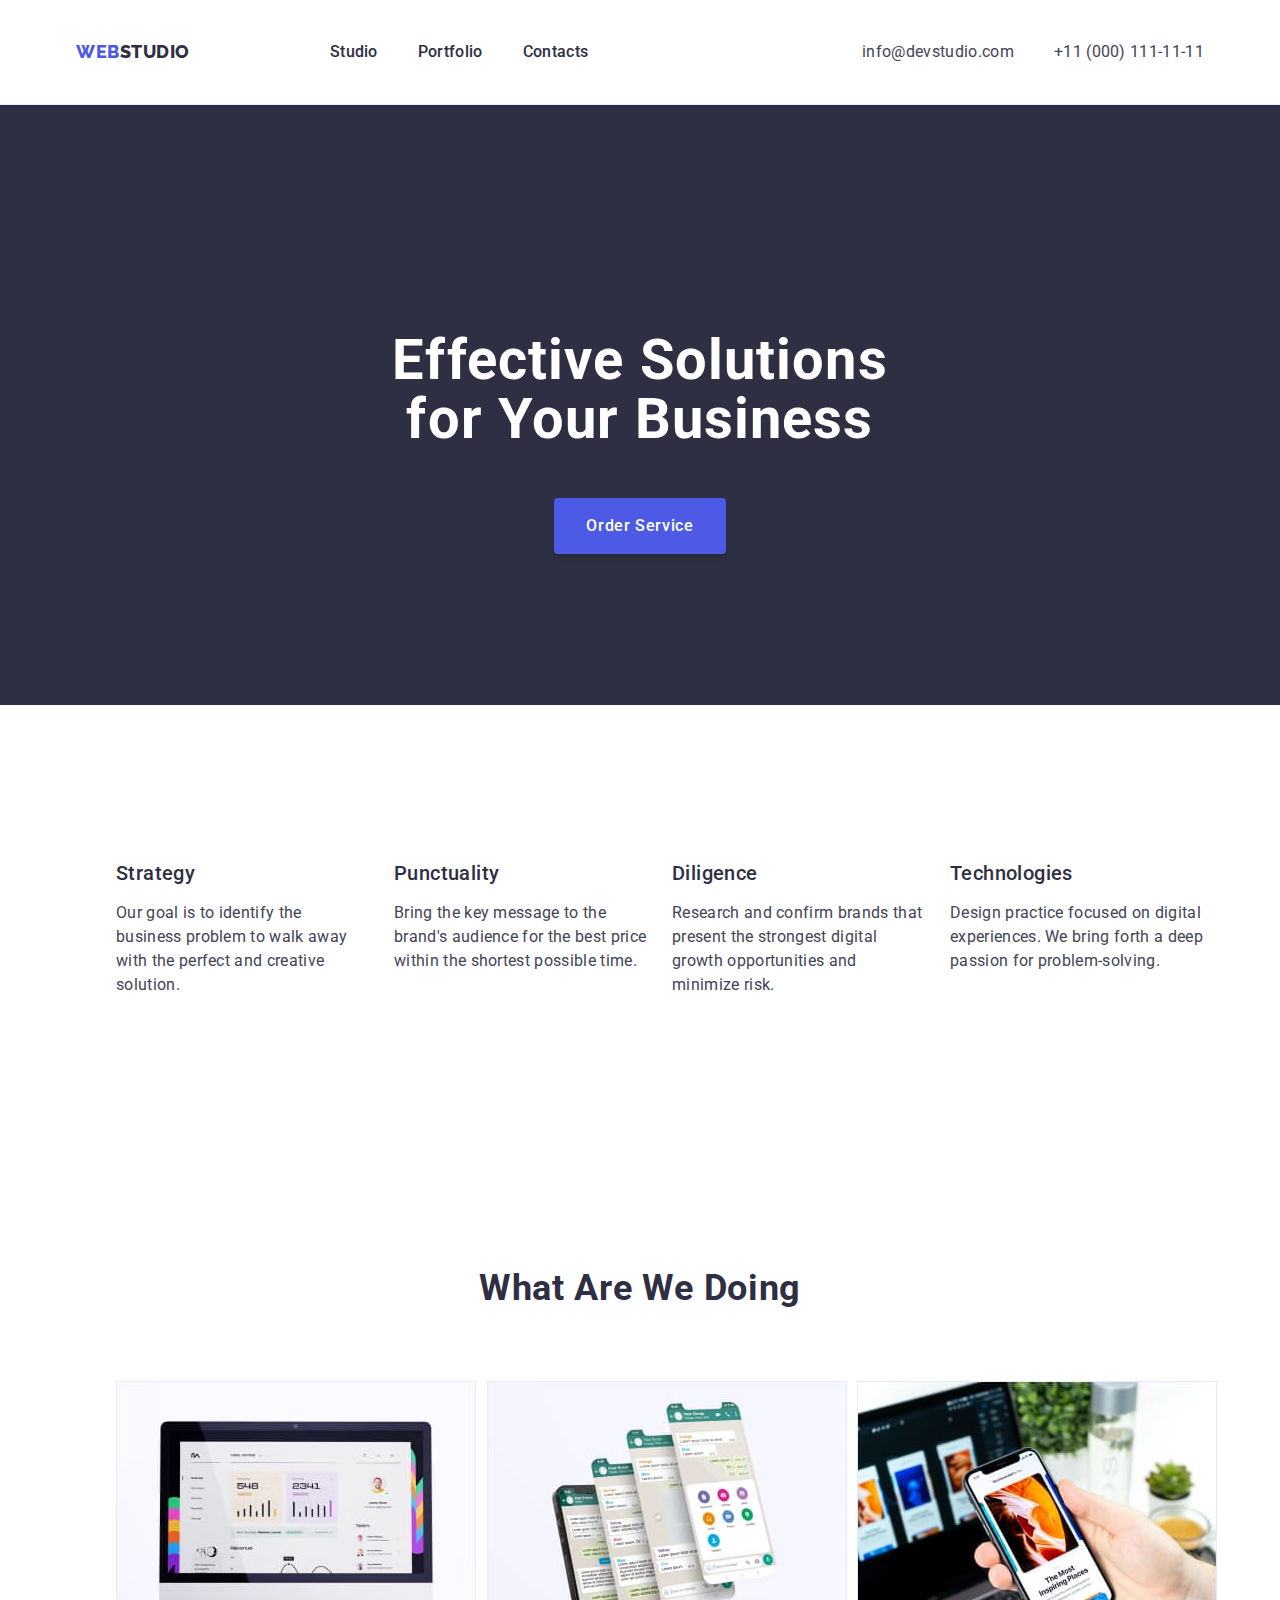
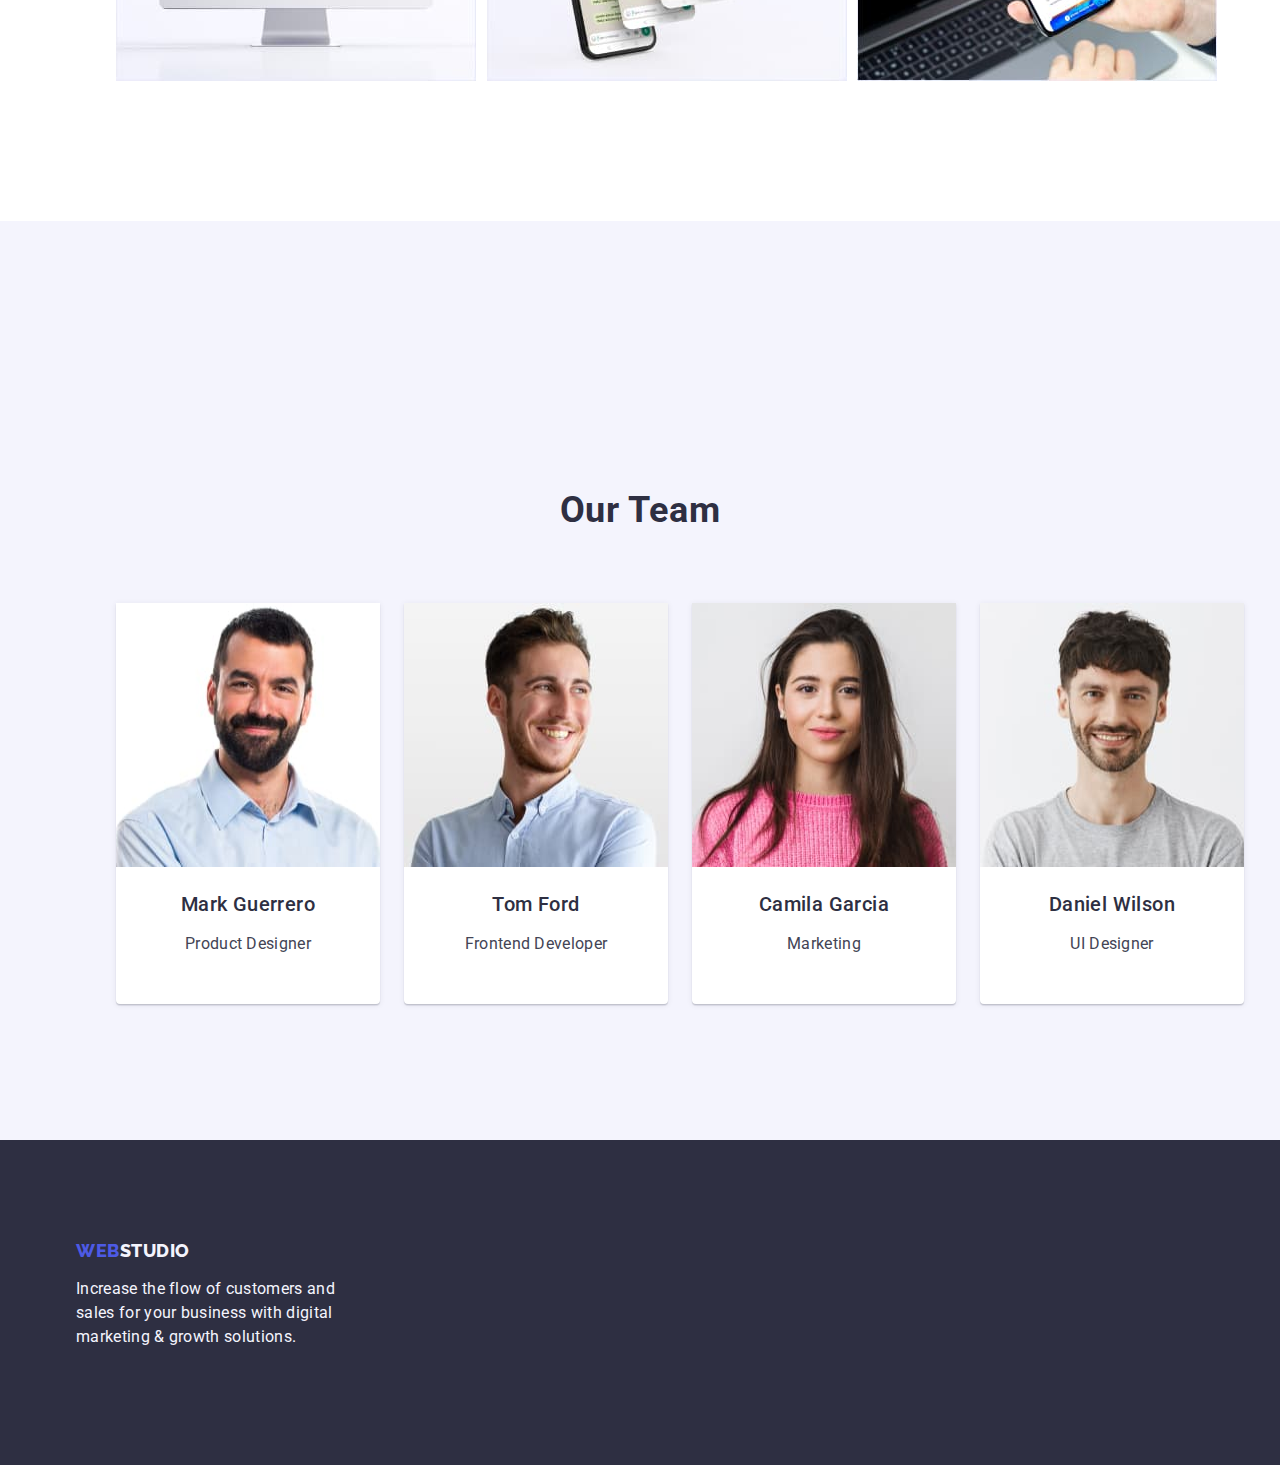
==== index.html @ 4d9371a1 "update" ====
<!DOCTYPE html>
<html lang="en">

<head>
  <meta charset="UTF-8">
  <meta http-equiv="X-UA-Compatible" content="IE=edge">
  <meta name="viewport" content="width=device-width, initial-scale=1.0">
  <title>WebStudio</title>
  <link rel="preconnect" href="https://fonts.googleapis.com">
  <link rel="preconnect" href="https://fonts.gstatic.com" crossorigin>
  <link href="https://fonts.googleapis.com/css2?family=Raleway:wght@800&family=Roboto:wght@400;500;700&display=swap"
    rel="stylesheet">
  <link rel="stylesheet" href="https://cdn.jsdelivr.net/npm/modern-normalize@1.1.0/modern-normalize.min.css">
  <link rel="stylesheet" href="./css/styles.css">
</head>

<body>
  <!-- NAVIGATION -->
  <header class="header">
    <div class="container header-container">
      <nav class="header-nav">
        <a href="./index.html" class="header-logo-web link"> Web <span class="header-logo-studio">Studio</span>
        </a>
        <ul class="header-nav-list list">
          <li><a class="header-nav-item link" href="./index.html">Studio</a></li>
          <li><a class="header-nav-item link" href="./portfolio.html">Portfolio</a></li>
          <li><a class="header-nav-item link" href="">Contacts</a></li>
        </ul>
      </nav>
      <address class="header-address">
        <ul class="header-address-list list">
          <li><a href="mailto:info@devstudio.com" class="header-address-item link">info@devstudio.com</a></li>
          <li><a href="tel:+110001111111" class="header-address-item link">+11 (000) 111-11-11</a></li>
        </ul>
      </address>
    </div>
  </header>
  <!-- MAIN -->
  <main>
    <!-- HERO -->
    <section class="hero">
      <div class="container">
        <h1 class="hero-title">Effective Solutions
          for Your Business</h1>
        <button type="button" class="hero-button">
          Order Service</button>
      </div>
    </section>

    <!-- Section 2 -->
    <section class="features">
      <div class="container features-container">
        <h2 hidden class="feature">Features</h2>
        <ul class="features-list list">

          <li class="features-content">
            <h3 class="features-item">Strategy</h3>
            <p class="features-text">Our goal is to identify the business
              problem to walk away with the perfect and creative solution.</p>
          </li>


          <li class="features-content">
            <h3 class="features-item">Punctuality</h3>
            <p class="features-text">Bring the key message to the brand's audience for the best price within the
              shortest
              possible time. </p>
          </li>

          <li class="features-content">
            <h3 class="features-item">Diligence</h3>
            <p class="features-text">Research and confirm brands that present the strongest digital growth opportunities
              and minimize risk. </p>
          </li>

          <li class="features-content">
            <h3 class="features-item">Technologies</h3>
            <p class="features-text">Design practice focused on digital experiences. We bring forth a deep passion for
              problem-solving.</p>
          </li>
        </ul>
      </div>
    </section>
    <!-- Section 3 -->
    <section class="specialty">
      <div class="container">
        <h2 class="specialty-title">What are we doing</h2>
        <ul class="specialty-list list">
          <li class="specialty-photo"><img src="./images/img1.jpg" width="360" alt="monitor"></li>
          <li class="specialty-photo"><img src="./images/img2.jpg" width="360" alt="phone"></li>
          <li class="specialty-photo"><img src="./images/img3.jpg" width="360" alt="laptop"></li>
        </ul>
      </div>
    </section>
    <!-- Section 4 -->
    <section class="team">
      <div class="container">
        <h2 class="team-title">Our Team</h2>
        <ul class="team-list list">

          <li class="team-card">
            <div class="team-info">
              <img src="./images/img4.jpg" width="264" height="264px" alt="Mark Guerrero">
              <h3 class="team-name">Mark Guerrero</h3>
              <p class="team-text">Product Designer</p>
            </div>
          </li>

          <li class="team-card">
            <div class="team-info">
              <img src="./images/img5.jpg" width="264" height="264px" alt="Tom Ford">
              <h3 class="team-name">Tom Ford</h3>
              <p class="team-text">Frontend Developer</p>
            </div>
          </li>

          <li class="team-card">
            <div class="team-info">
              <img src="./images/img6.jpg" width="264" height="264px" alt="Camilla Garcia">
              <h3 class="team-name">Camila Garcia</h3>
              <p class="team-text">Marketing</p>
            </div>
          </li>

          <li class="team-card">
            <div class="team-info">
              <img src="./images/img7.jpg" width="264" height="264px" alt="Daniel Wilson">
              <h3 class="team-name">Daniel Wilson</h3>
              <p class="team-text">UI Designer</p>
            </div>
          </li>
        </ul>
      </div>
    </section>
  </main>

  <!-- FOOTER -->
  <footer class="footer">
    <div class="container">
      <a href="./index.html" class="header-logo-web link">Web <span class="footer-logo-studio">Studio</span></a>
      <p class="footer-text">Increase the flow of customers and sales for your business with digital marketing & growth
        solutions.</p>
    </div>
  </footer>
</body>

</html>
---- css/styles.css ----
:root {
  --logo-color: #4D5AE5;
  --text-color: #2E2F42;
  --address-color: #434455;
  --portfolio-button-color: #F4F4FD;
  --hover-link-color: #404BBF;
  --team-color: #F4F4FD;
}

.link {
  text-decoration: none;
}

.list {
  list-style: none;
}


body {
  font-family: 'Roboto', sans-serif;
  color: #434455;
  background-color: #FFFFFF;
}

/*-------------------------------- HEADER ------------------------*/
.container {
  width: 1158px;
  margin: 0 auto;
  padding: 0 15px;
}

.header-container {
  display: flex;
}

.header {
  padding-bottom: 24px;
  padding-top: 24px;
  border-bottom: 1px solid #E7E9FC
}

.header-nav {
  display: flex;
  align-items: center;
  justify-content: space-between;
  gap: 24px;
}

.header-logo-web {
  font-family: 'Raleway', sans-serif;
  font-style: normal;
  font-weight: 800;
  font-size: 18px;
  line-height: 1.17;
  display: flex;
  align-items: center;
  letter-spacing: 0.03em;
  text-transform: uppercase;
  margin-right: 76px;
  color: var(--logo-color)
}

.header-logo-studio {
  font-family: 'Raleway', sans-serif;
  font-style: normal;
  font-weight: 800;
  font-size: 18px;
  line-height: 1.17;
  display: flex;
  align-items: center;
  letter-spacing: 0.03em;
  text-transform: uppercase;
  color: var(--text-color);
}

.header-nav-list {
  display: flex;
  gap: 40px;
}

.header-nav-item {
  font-weight: 500;
  font-size: 16px;
  line-height: 1.5;
  letter-spacing: 0.02em;
  padding-bottom: 24px;
  padding-top: 24px;
  color: var(--text-color);
}

.header-nav-item:hover,
.header-nav-item:focus {
  color: var(--hover-link-color);
}

.header-address {
  font-style: normal;
  margin-left: auto;
}

.header-address-list {
  display: flex;
  gap: 40px;
}

.header-address-item {
  font-weight: 400;
  font-size: 16px;
  line-height: 24px;
  letter-spacing: 0.02em;
  color: var(--address-color);
}

.header-address-item:hover,
.header-address-item:focus {
  color: var(--hover-link-color);
}

/*-------------------------------- HERO ------------------------------*/

.hero {
  background-color: var(--text-color);
  padding-top: 188px;
  padding-bottom: 188px;
  height: 600px;

  margin-left: auto;
  margin-right: auto;
  padding-left: 15px;
  padding-right: 15px;
  display: flex;
}

.hero-title {
  font-size: 56px;
  line-height: 1.07;
  text-align: center;
  letter-spacing: 0.02em;
  max-width: 496px;
  margin-left: auto;
  margin-right: auto;
  margin-bottom: 48px;
  color: #FFFFFF;

}

.hero-button {
  background-color: var(--logo-color);
  font-family: 'Roboto', sans-serif;
  font-style: normal;
  font-weight: 500;
  font-size: 16px;
  line-height: 1.5;
  letter-spacing: 0.04em;
  margin-top: 48px;
  margin-left: auto;
  margin-right: auto;
  display: block;
  min-width: 169px;
  height: 56px;
  padding: 16px 32px;
  box-shadow: 0px 4px 4px rgba(0, 0, 0, 0.15);
  border: none;
  border-radius: 4px;
  display: flex;
  flex-direction: row;
  gap: 10px;
  color: #FFFFFF;
  cursor: pointer;
}

.hero-button:hover,
.hero-button:focus {
  background-color: var(--hover-link-color);
}

/*-------------------------------- FEATURES -----------------*/

.features {
  padding-top: 120px;
  padding-bottom: 120px;
}

.features-list {
  display: flex;
  gap: 24px;
}

.features-content {
  width: calc((100% - 72px) / 4);
}

.features-item {
  font-weight: 500;
  font-size: 20px;
  line-height: 1.2;
  letter-spacing: 0.02em;
  margin-bottom: 8px;
  color: var(--text-color);
}

.features-text {
  font-weight: 400;
  font-size: 16px;
  line-height: 1.5;
  letter-spacing: 0.02em;
  color: var(--address-color);
}

/*------------------------------- SPECIALTY -------------------------*/

.specialty {
  padding-bottom: 120px;
}

.specialty-title {
  font-weight: 700;
  font-size: 36px;
  line-height: 1.11;
  text-align: center;
  letter-spacing: 0.02em;
  text-transform: capitalize;
  margin-bottom: 72px;
  margin-top: 120px;
  color: var(--text-color);
}

.specialty-list {
  display: flex;
  gap: 24px;
}

.specialty-photo {
  width: calc((100% - 48px) / 3);
}

/* ------------------------------TEAM ---------------------*/

.team {
  background-color: var(--team-color);
  padding: 120px 0;
}

.team-title {
  font-weight: 700;
  font-size: 36px;
  line-height: 1.11;
  text-align: center;
  letter-spacing: 0.02em;
  text-transform: capitalize;
  color: var(--text-color);
  margin-bottom: 72px;
  padding-top: 120px;
}

.team-list {
  display: flex;
  gap: 24px;
}

.team-card {
  background-color: #fff;
  box-shadow: 0px 1px 6px rgba(46, 47, 66, 0.08), 0px 1px 1px rgba(46, 47, 66, 0.16), 0px 2px 1px rgba(46, 47, 66, 0.08);
  border-radius: 0px 0px 4px 4px;
}

.team-info {
  padding: 0px 0px 32px;
}

.team-name {
  font-weight: 500;
  font-size: 20px;
  line-height: 1.2;
  letter-spacing: 0.02em;
  text-align: center;
  margin-bottom: 8px;
  color: var(--text-color);
}

.team-text {
  color: var(--address-color);
  font-weight: 400;
  font-size: 16px;
  line-height: 1.5;
  text-align: center;
  letter-spacing: 0.02em;
}

/*--------------------------- FOOTER ---------------------*/

.footer {
  background-color: var(--text-color);
  padding-top: 100px;
  padding-bottom: 100px;
}

.footer-logo-studio {
  color: var(--team-color);
}

.footer-text {
  font-weight: 400;
  font-size: 16px;
  line-height: 1.5;
  letter-spacing: 0.02em;
  max-width: 264px;
  color: var(--team-color);
}



/* ------------PORTFOLIO------------- */
/* ------------PORTFOLIO------------- */
/* ------------PORTFOLIO------------- */
/* ------------PORTFOLIO------------- */
/* ------------PORTFOLIO------------- */


.portf-button-item {
  font-weight: 500;
  font-size: 16px;
  line-height: 24px;
  letter-spacing: 0.04em;
  color: var(--logo-color);
  background-color: var(--portfolio-button-color);
  cursor: pointer;
  font-family: 'Roboto', sans-serif;
}

.portf-button-item:hover,
.portf-button-item:focus {
  background-color: var(--hover-link-color);
  color: #fff;
}
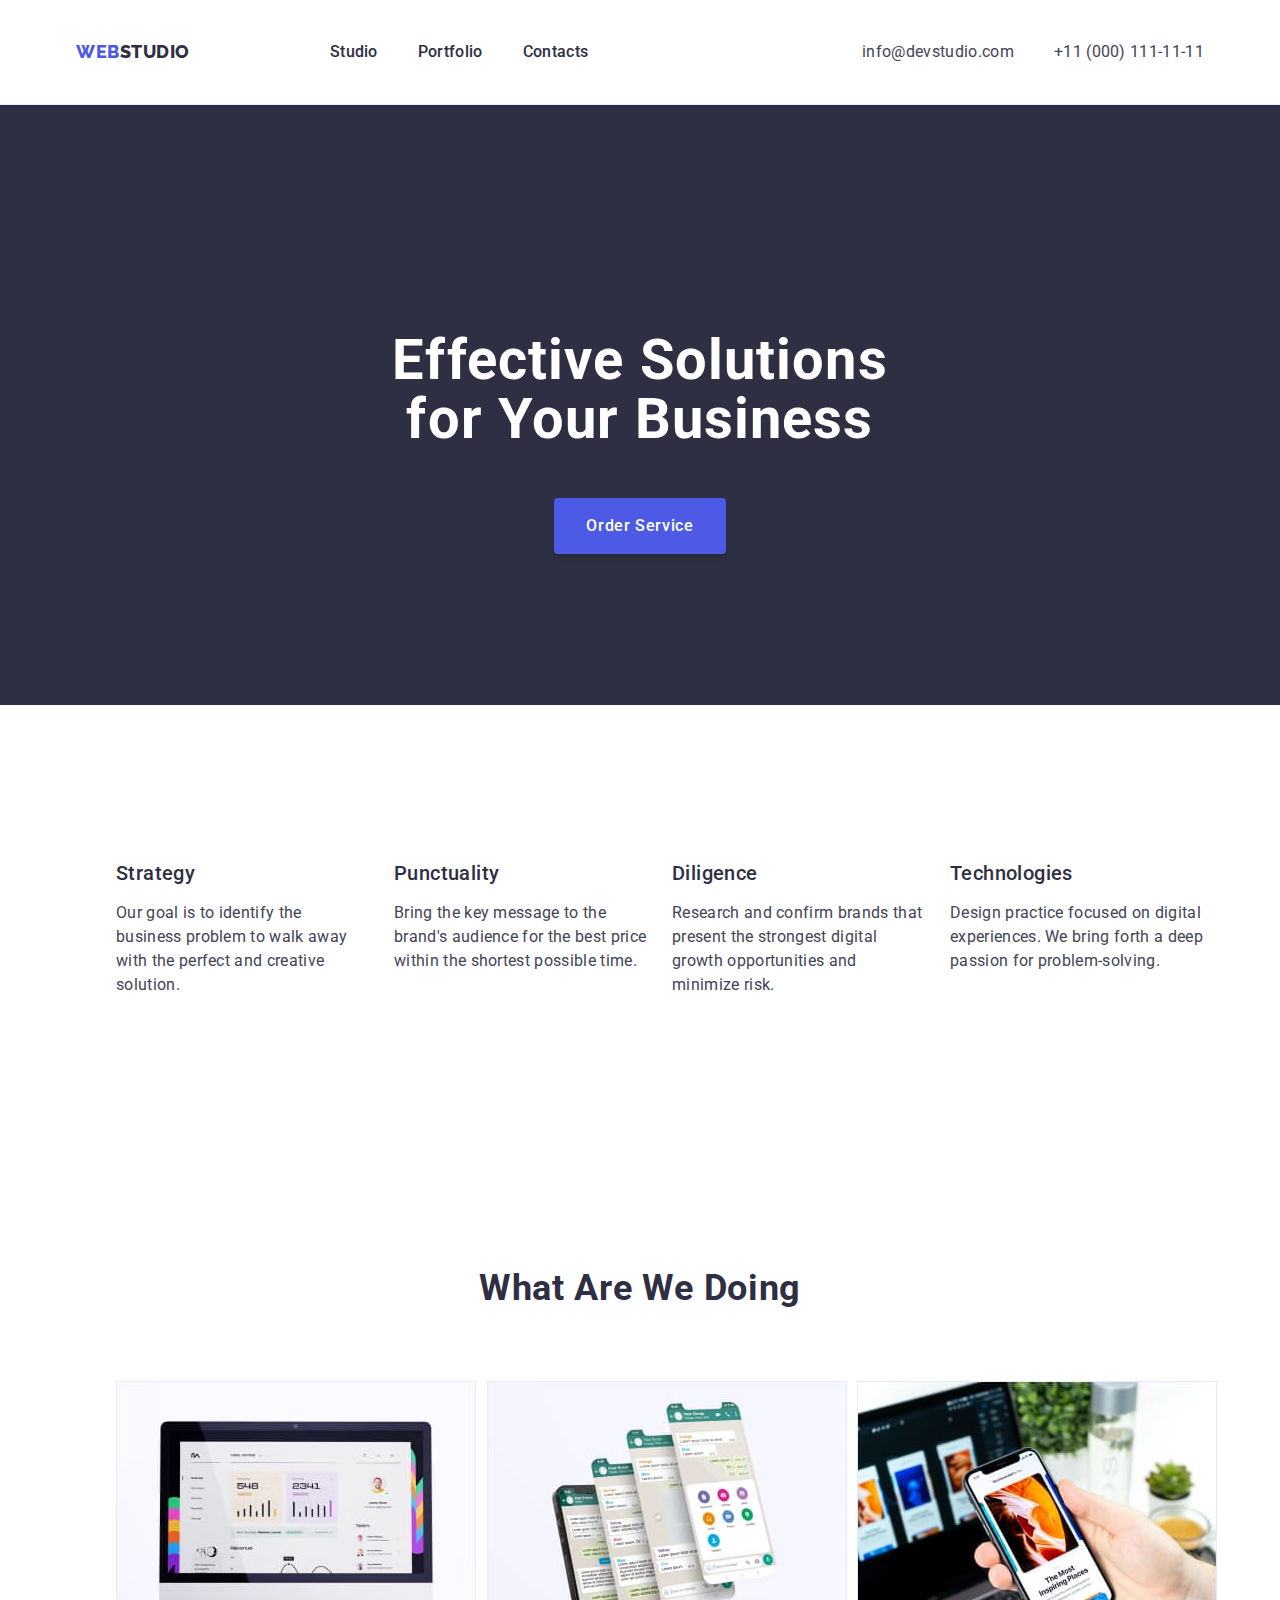
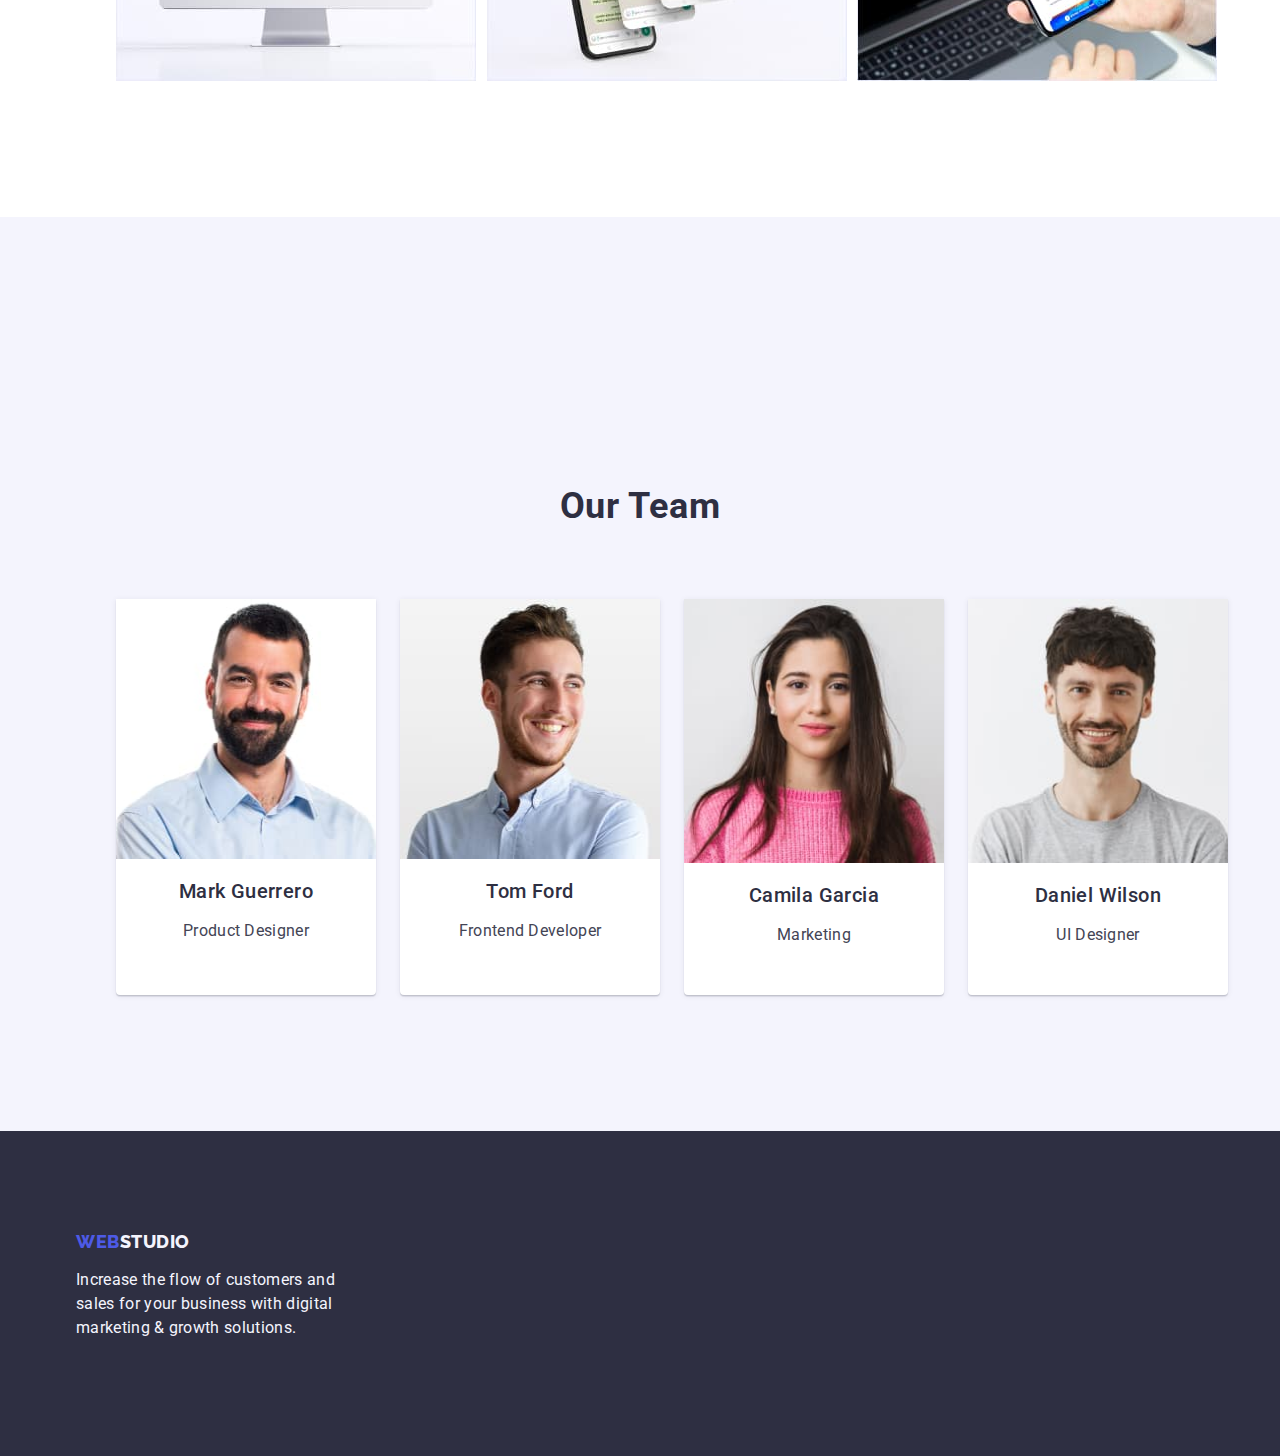
==== commit b4042e9c: "update" ====
--- a/index.html
+++ b/index.html
@@ -100,7 +100,7 @@
 
           <li class="team-card">
             <div class="team-info">
-              <img src="./images/img4.jpg" width="264" height="264px" alt="Mark Guerrero">
+              <img src="./images/img4.jpg" width="260" height="260px" alt="Mark Guerrero">
               <h3 class="team-name">Mark Guerrero</h3>
               <p class="team-text">Product Designer</p>
             </div>
@@ -108,7 +108,7 @@
 
           <li class="team-card">
             <div class="team-info">
-              <img src="./images/img5.jpg" width="264" height="264px" alt="Tom Ford">
+              <img src="./images/img5.jpg" width="260" height="260px" alt="Tom Ford">
               <h3 class="team-name">Tom Ford</h3>
               <p class="team-text">Frontend Developer</p>
             </div>
@@ -116,7 +116,7 @@
 
           <li class="team-card">
             <div class="team-info">
-              <img src="./images/img6.jpg" width="264" height="264px" alt="Camilla Garcia">
+              <img src="./images/img6.jpg" width="260" height="264px" alt="Camilla Garcia">
               <h3 class="team-name">Camila Garcia</h3>
               <p class="team-text">Marketing</p>
             </div>
@@ -124,7 +124,7 @@
 
           <li class="team-card">
             <div class="team-info">
-              <img src="./images/img7.jpg" width="264" height="264px" alt="Daniel Wilson">
+              <img src="./images/img7.jpg" width="260" height="264px" alt="Daniel Wilson">
               <h3 class="team-name">Daniel Wilson</h3>
               <p class="team-text">UI Designer</p>
             </div>
--- a/css/styles.css
+++ b/css/styles.css
@@ -15,6 +15,10 @@
   list-style: none;
 }
 
+img {
+  display: block
+}
+
 
 body {
   font-family: 'Roboto', sans-serif;
@@ -25,8 +29,10 @@
 /*-------------------------------- HEADER ------------------------*/
 .container {
   width: 1158px;
-  margin: 0 auto;
-  padding: 0 15px;
+  margin-left: auto;
+  margin-right: auto;
+  padding-left: 15px;
+  padding-right: 15px;
 }
 
 .header-container {
@@ -123,7 +129,6 @@
   padding-top: 188px;
   padding-bottom: 188px;
   height: 600px;
-
   margin-left: auto;
   margin-right: auto;
   padding-left: 15px;
@@ -187,7 +192,7 @@
 }
 
 .features-content {
-  width: calc((100% - 72px) / 4);
+  flex-basis: calc((100% - 72px) / 4);
 }
 
 .features-item {
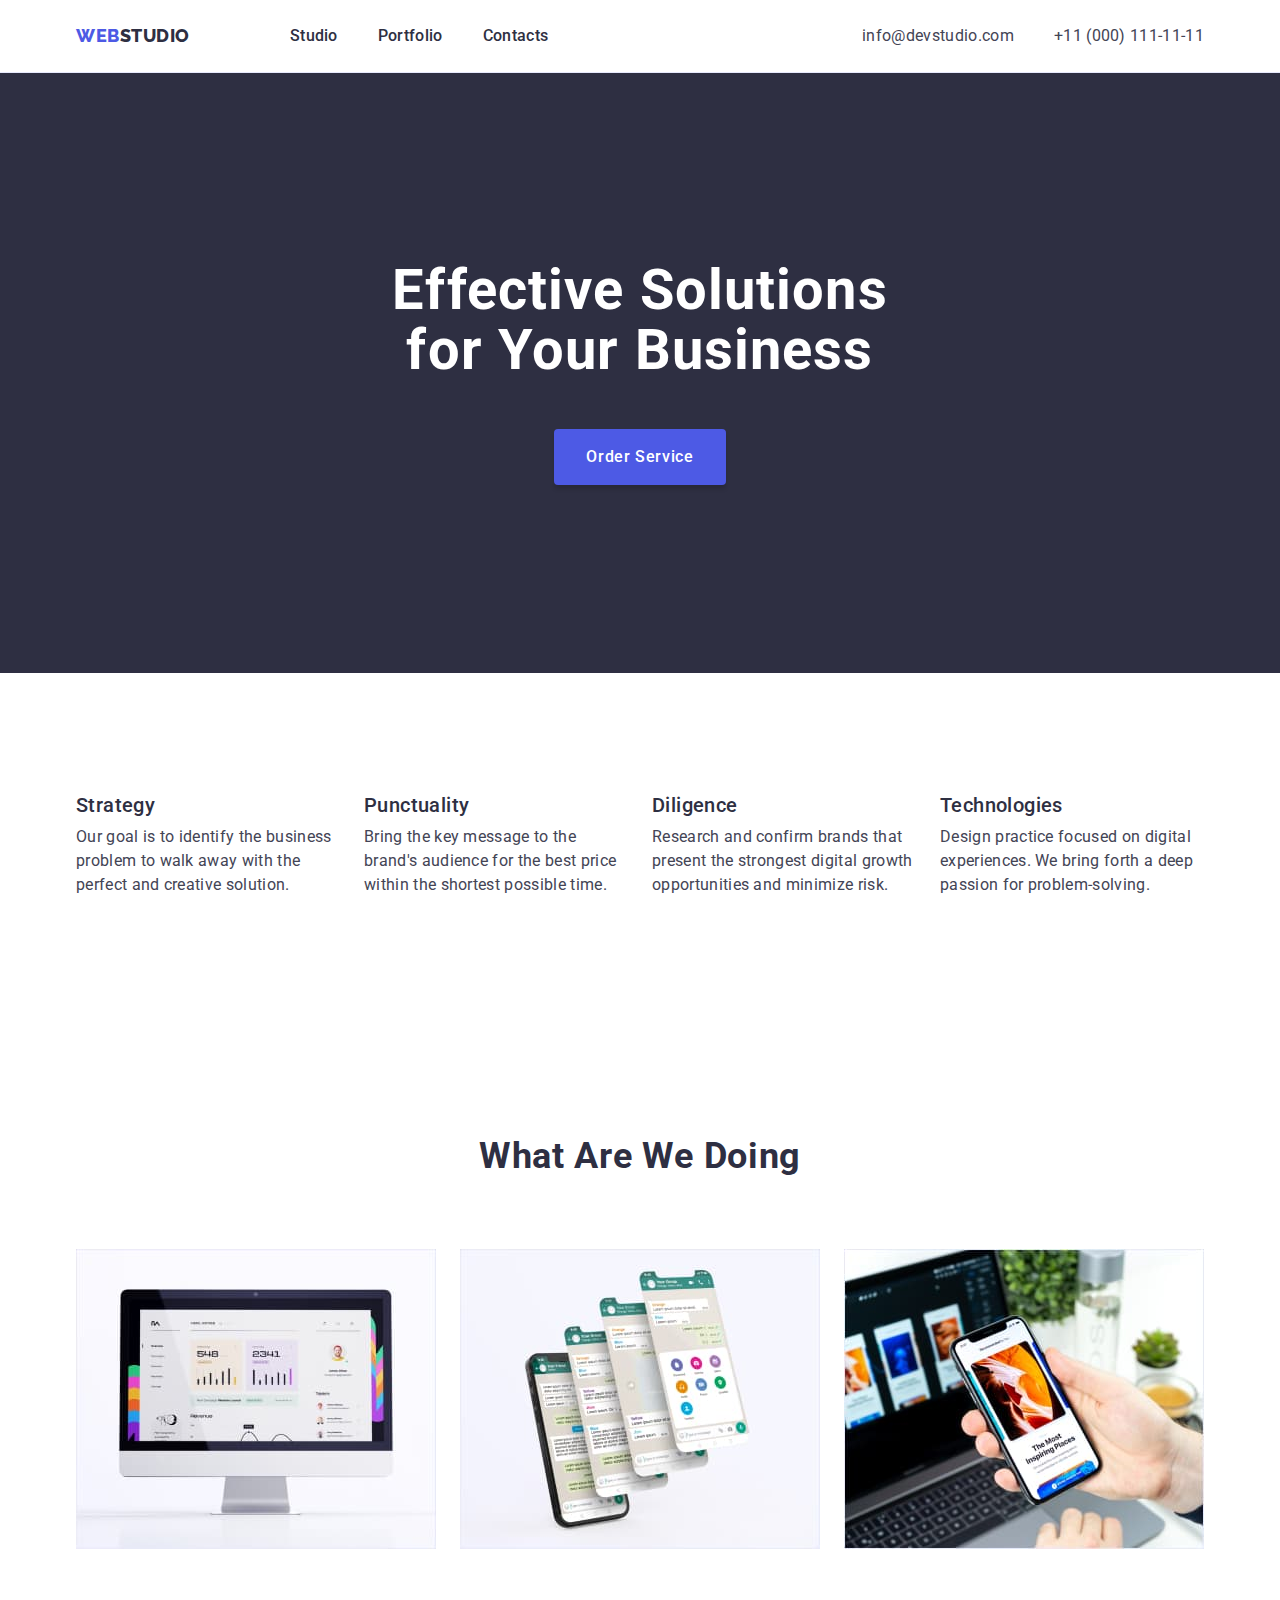
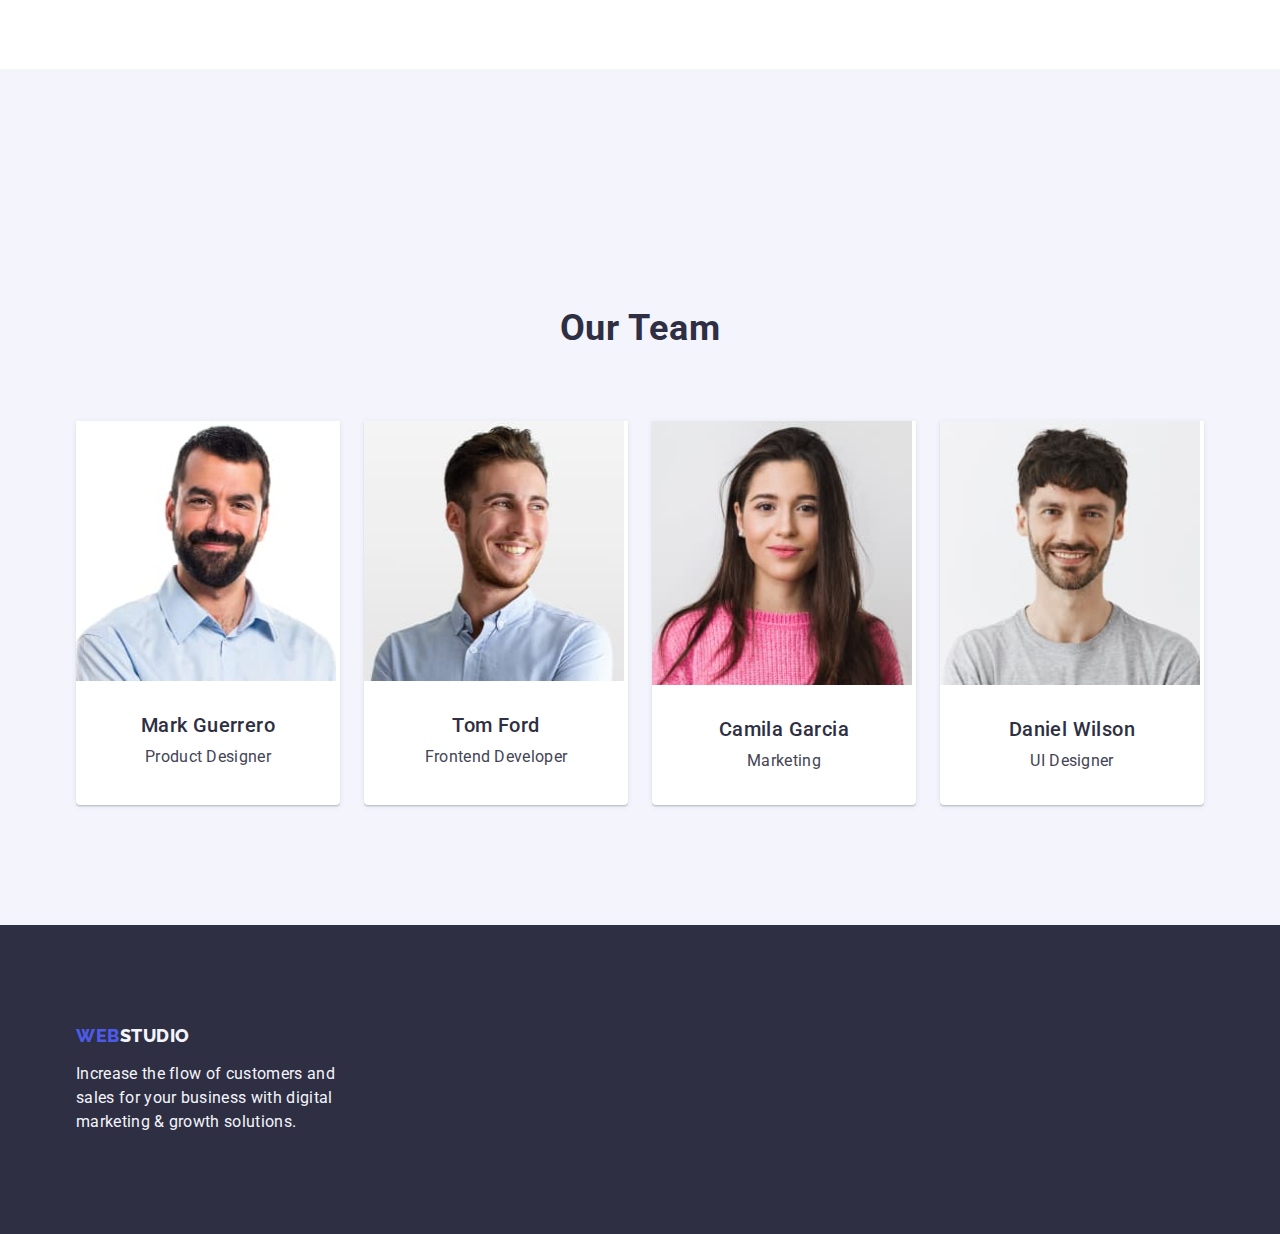
==== commit 6060d843: "upd" ====
--- a/index.html
+++ b/index.html
@@ -95,10 +95,10 @@
     <!-- Section 4 -->
     <section class="team">
       <div class="container">
-        <h2 class="team-title">Our Team</h2>
+        <h3 class="team-title">Our Team</h3>
         <ul class="team-list list">
 
-          <li class="team-card">
+          <li class="team-card-item">
             <div class="team-info">
               <img src="./images/img4.jpg" width="260" height="260px" alt="Mark Guerrero">
               <h3 class="team-name">Mark Guerrero</h3>
@@ -106,7 +106,7 @@
             </div>
           </li>
 
-          <li class="team-card">
+          <li class="team-card-item">
             <div class="team-info">
               <img src="./images/img5.jpg" width="260" height="260px" alt="Tom Ford">
               <h3 class="team-name">Tom Ford</h3>
@@ -114,7 +114,7 @@
             </div>
           </li>
 
-          <li class="team-card">
+          <li class="team-card-item">
             <div class="team-info">
               <img src="./images/img6.jpg" width="260" height="264px" alt="Camilla Garcia">
               <h3 class="team-name">Camila Garcia</h3>
@@ -122,7 +122,7 @@
             </div>
           </li>
 
-          <li class="team-card">
+          <li class="team-card-item">
             <div class="team-info">
               <img src="./images/img7.jpg" width="260" height="264px" alt="Daniel Wilson">
               <h3 class="team-name">Daniel Wilson</h3>
--- a/css/styles.css
+++ b/css/styles.css
@@ -5,6 +5,21 @@
   --portfolio-button-color: #F4F4FD;
   --hover-link-color: #404BBF;
   --team-color: #F4F4FD;
+}
+
+h1,
+h2,
+h3,
+p {
+  margin-top: 0;
+  margin-bottom: 0;
+}
+
+ul,
+ol {
+  margin-top: 0;
+  margin-bottom: 0;
+  padding-left: 0;
 }
 
 .link {
@@ -263,10 +278,11 @@
   gap: 24px;
 }
 
-.team-card {
+.team-card-item {
   background-color: #fff;
   box-shadow: 0px 1px 6px rgba(46, 47, 66, 0.08), 0px 1px 1px rgba(46, 47, 66, 0.16), 0px 2px 1px rgba(46, 47, 66, 0.08);
   border-radius: 0px 0px 4px 4px;
+  flex-basis: calc((100% - 72px) / 4);
 }
 
 .team-info {
@@ -280,6 +296,7 @@
   letter-spacing: 0.02em;
   text-align: center;
   margin-bottom: 8px;
+  padding-top: 32px;
   color: var(--text-color);
 }
 
@@ -310,6 +327,7 @@
   line-height: 1.5;
   letter-spacing: 0.02em;
   max-width: 264px;
+  padding-top: 16px;
   color: var(--team-color);
 }
 
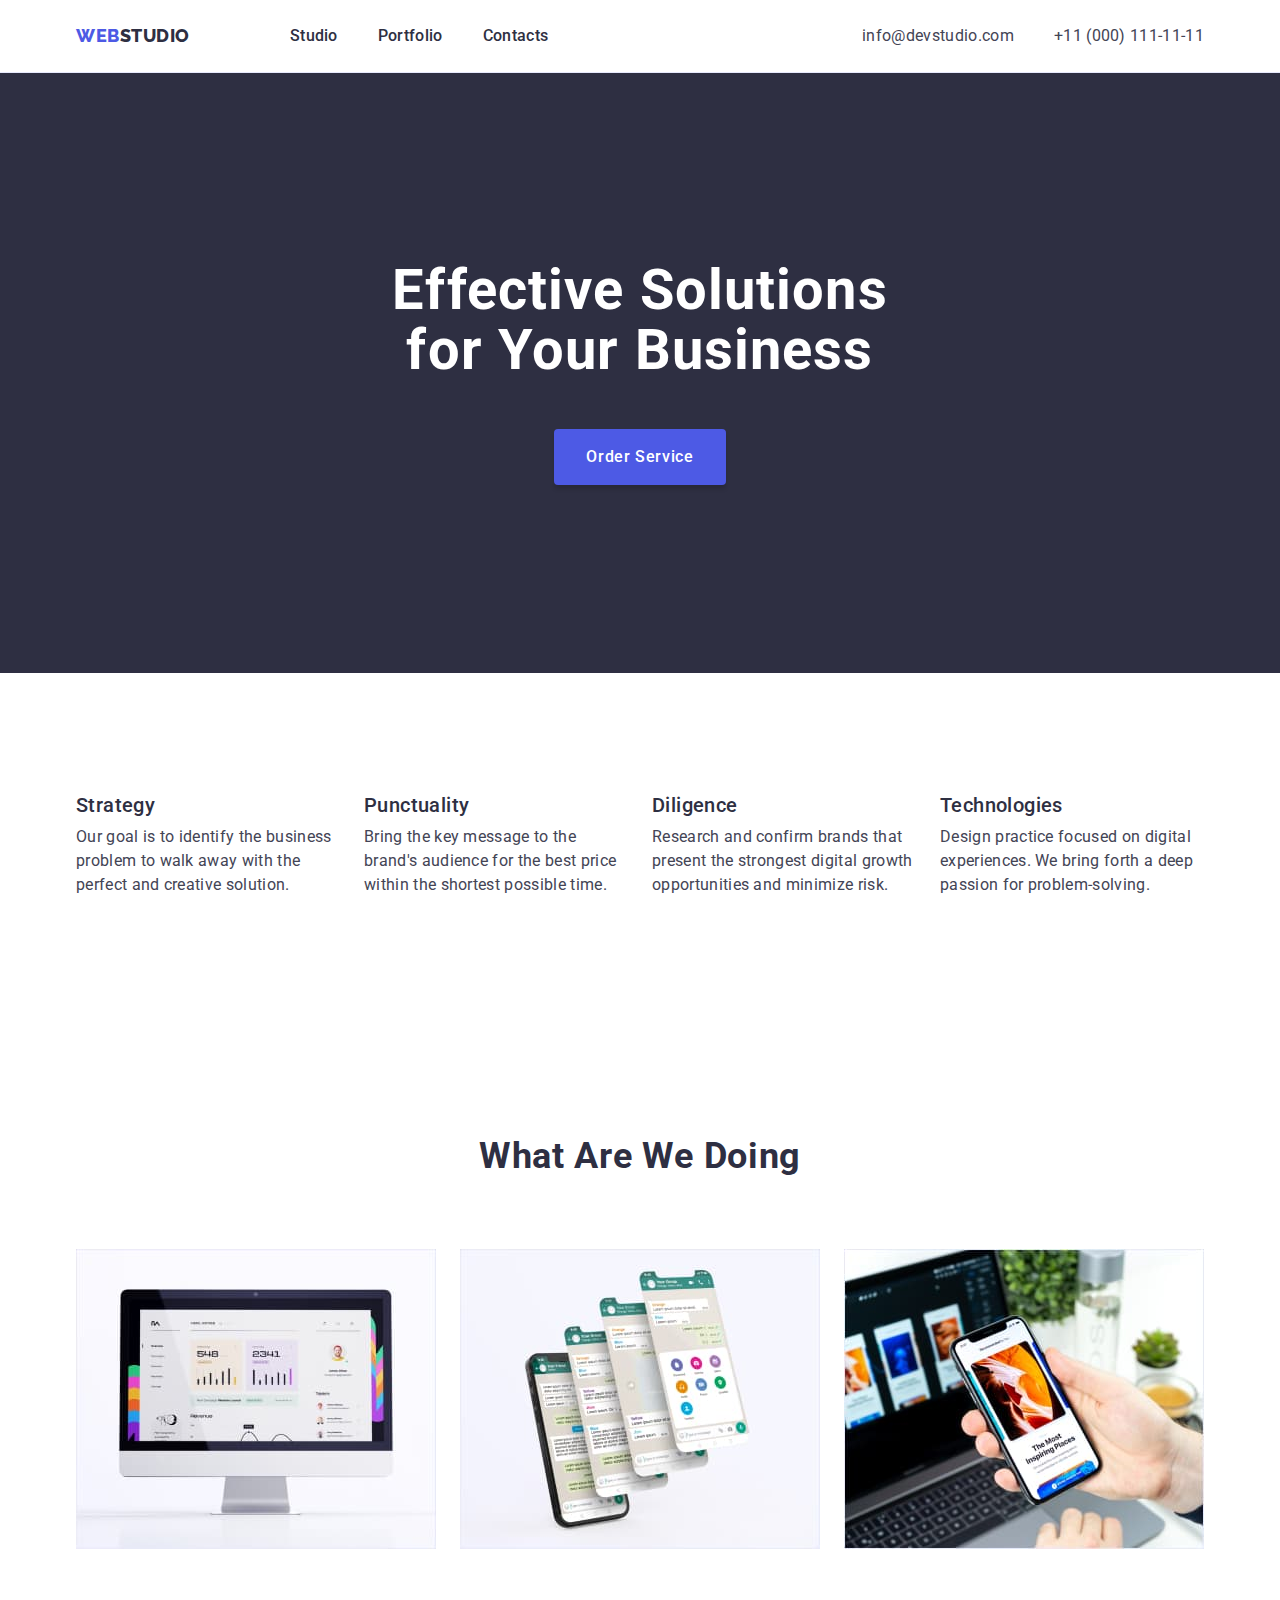
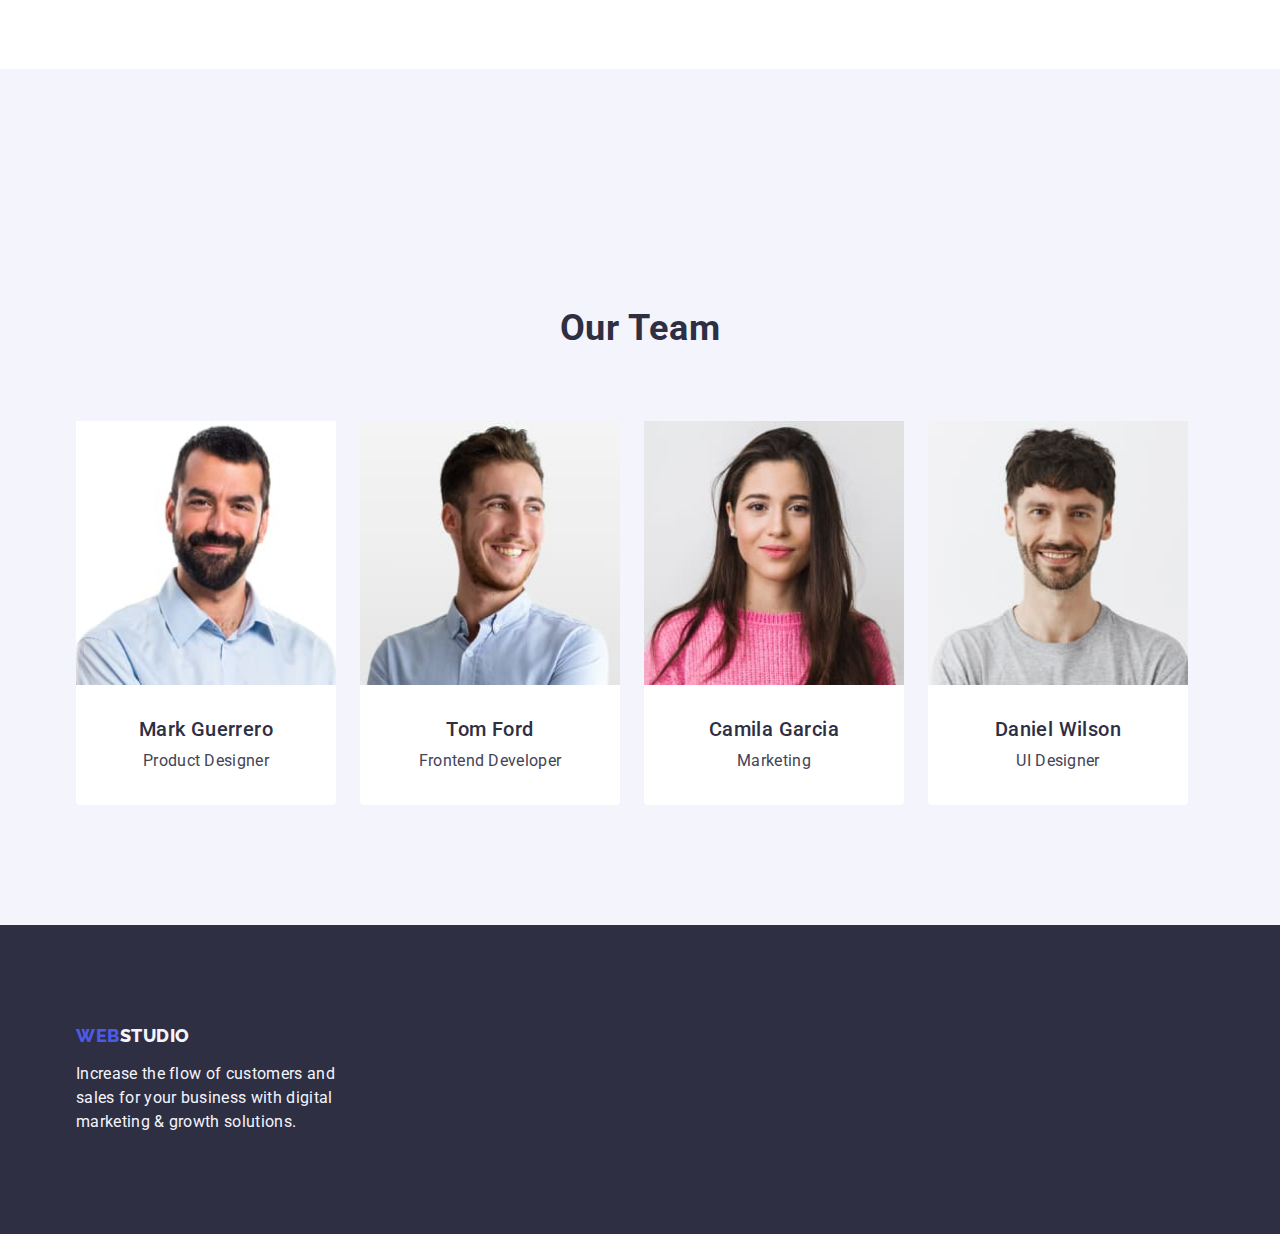
==== commit 043725c9: "upd" ====
--- a/index.html
+++ b/index.html
@@ -95,35 +95,35 @@
     <!-- Section 4 -->
     <section class="team">
       <div class="container">
-        <h3 class="team-title">Our Team</h3>
+        <h2 class="team-title">Our Team</h2>
         <ul class="team-list list">
 
-          <li class="team-card-item">
-            <div class="team-info">
-              <img src="./images/img4.jpg" width="260" height="260px" alt="Mark Guerrero">
+          <li class="team-card">
+            <div class="team-info-text">
+              <img src="./images/img4.jpg" width="260" height="264px" alt="Mark Guerrero">
               <h3 class="team-name">Mark Guerrero</h3>
               <p class="team-text">Product Designer</p>
             </div>
           </li>
 
-          <li class="team-card-item">
-            <div class="team-info">
-              <img src="./images/img5.jpg" width="260" height="260px" alt="Tom Ford">
+          <li class="team-card">
+            <div class="team-info-text">
+              <img src="./images/img5.jpg" width="260" height="264px" alt="Tom Ford">
               <h3 class="team-name">Tom Ford</h3>
               <p class="team-text">Frontend Developer</p>
             </div>
           </li>
 
-          <li class="team-card-item">
-            <div class="team-info">
+          <li class="team-card">
+            <div class="team-info-text">
               <img src="./images/img6.jpg" width="260" height="264px" alt="Camilla Garcia">
               <h3 class="team-name">Camila Garcia</h3>
               <p class="team-text">Marketing</p>
             </div>
           </li>
 
-          <li class="team-card-item">
-            <div class="team-info">
+          <li class="team-card">
+            <div class="team-info-text">
               <img src="./images/img7.jpg" width="260" height="264px" alt="Daniel Wilson">
               <h3 class="team-name">Daniel Wilson</h3>
               <p class="team-text">UI Designer</p>
@@ -137,7 +137,7 @@
   <!-- FOOTER -->
   <footer class="footer">
     <div class="container">
-      <a href="./index.html" class="header-logo-web link">Web <span class="footer-logo-studio">Studio</span></a>
+      <a class="footer-logo-web link" href="./index.html">Web<span class="footer-logo-studio">Studio</span></a>
       <p class="footer-text">Increase the flow of customers and sales for your business with digital marketing & growth
         solutions.</p>
     </div>
--- a/css/styles.css
+++ b/css/styles.css
@@ -278,15 +278,14 @@
   gap: 24px;
 }
 
-.team-card-item {
+.team-card {
   background-color: #fff;
-  box-shadow: 0px 1px 6px rgba(46, 47, 66, 0.08), 0px 1px 1px rgba(46, 47, 66, 0.16), 0px 2px 1px rgba(46, 47, 66, 0.08);
   border-radius: 0px 0px 4px 4px;
-  flex-basis: calc((100% - 72px) / 4);
+
 }
 
 .team-info {
-  padding: 0px 0px 32px;
+  padding: 32px 16px
 }
 
 .team-name {
@@ -306,6 +305,7 @@
   font-size: 16px;
   line-height: 1.5;
   text-align: center;
+  padding-bottom: 32px;
   letter-spacing: 0.02em;
 }
 
@@ -317,6 +317,19 @@
   padding-bottom: 100px;
 }
 
+.footer-logo-web {
+  font-family: "Raleway", sans-serif;
+  font-weight: 800;
+  font-size: 18px;
+  line-height: 1.17;
+  letter-spacing: 0.03em;
+  text-transform: uppercase;
+  color: var(--logo-color);
+  margin-right: 76px;
+  margin-bottom: 16px;
+  display: inline-block;
+}
+
 .footer-logo-studio {
   color: var(--team-color);
 }
@@ -327,7 +340,6 @@
   line-height: 1.5;
   letter-spacing: 0.02em;
   max-width: 264px;
-  padding-top: 16px;
   color: var(--team-color);
 }
 
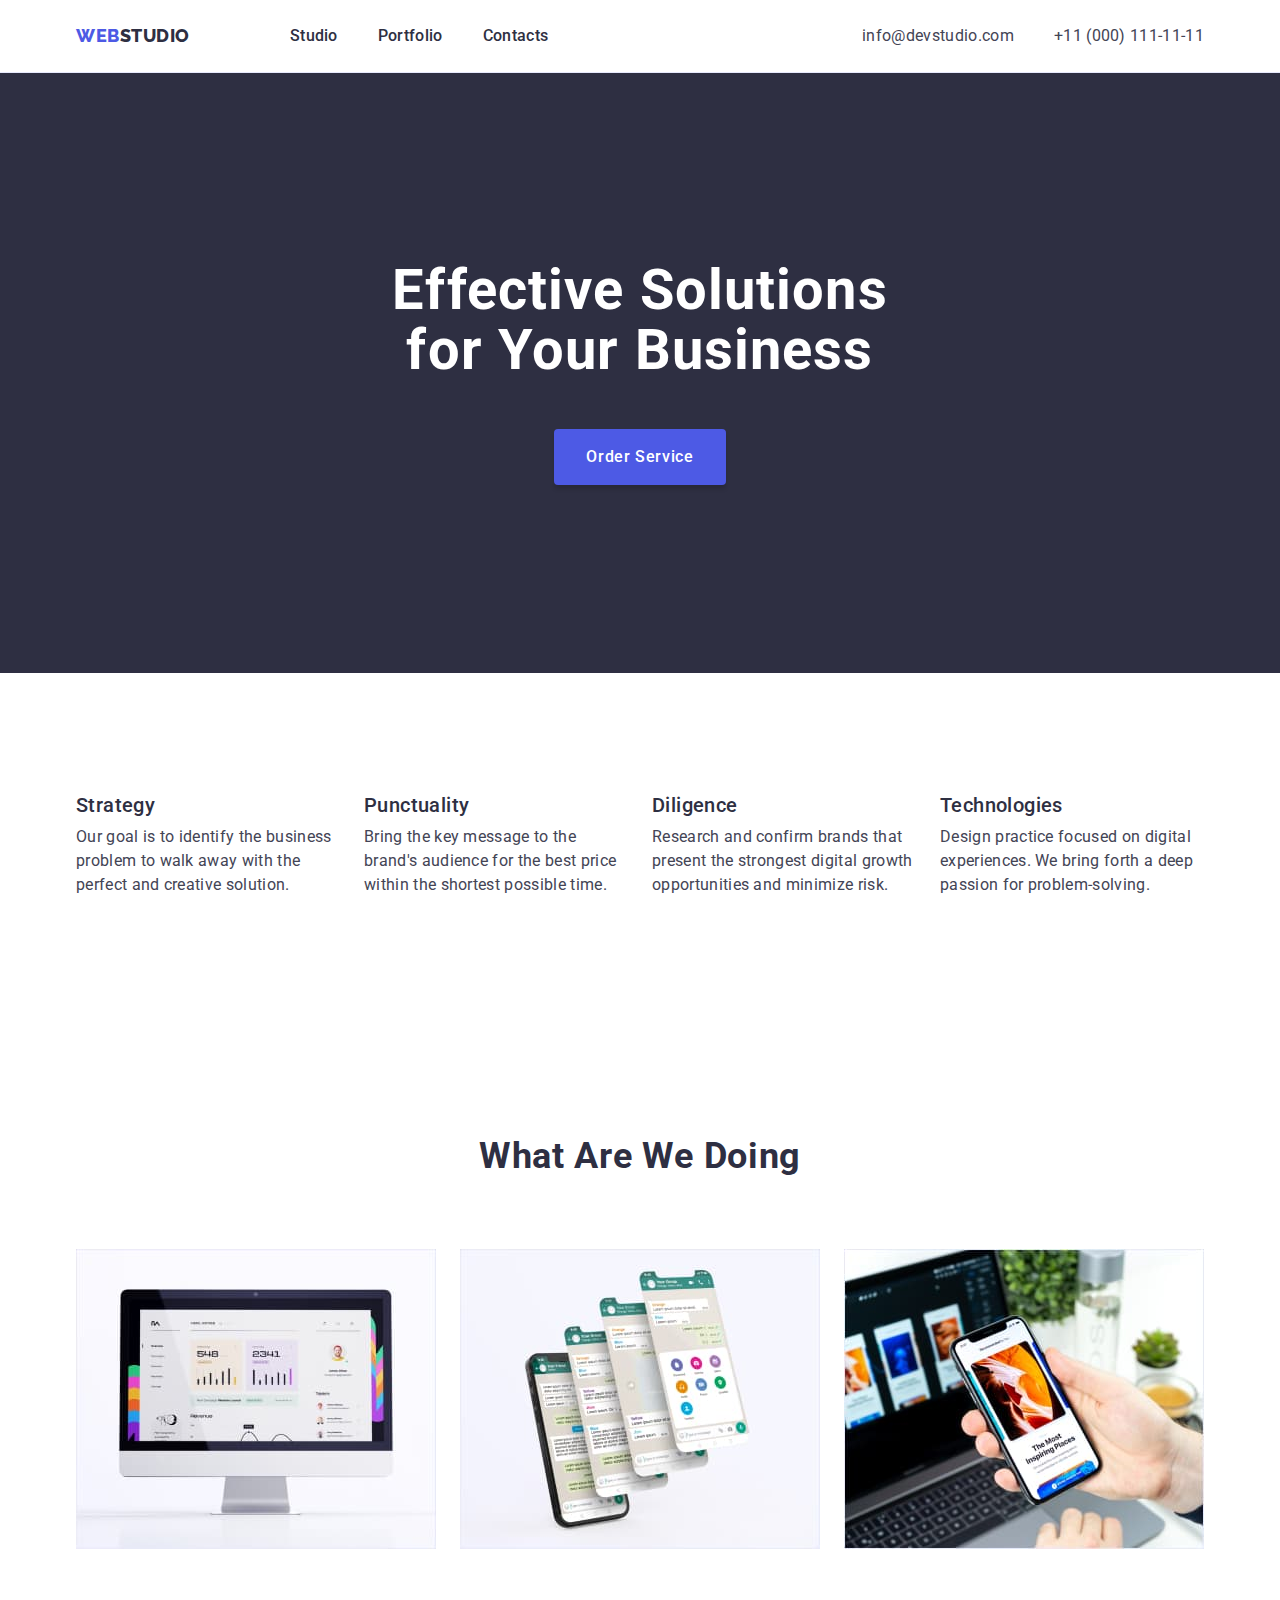
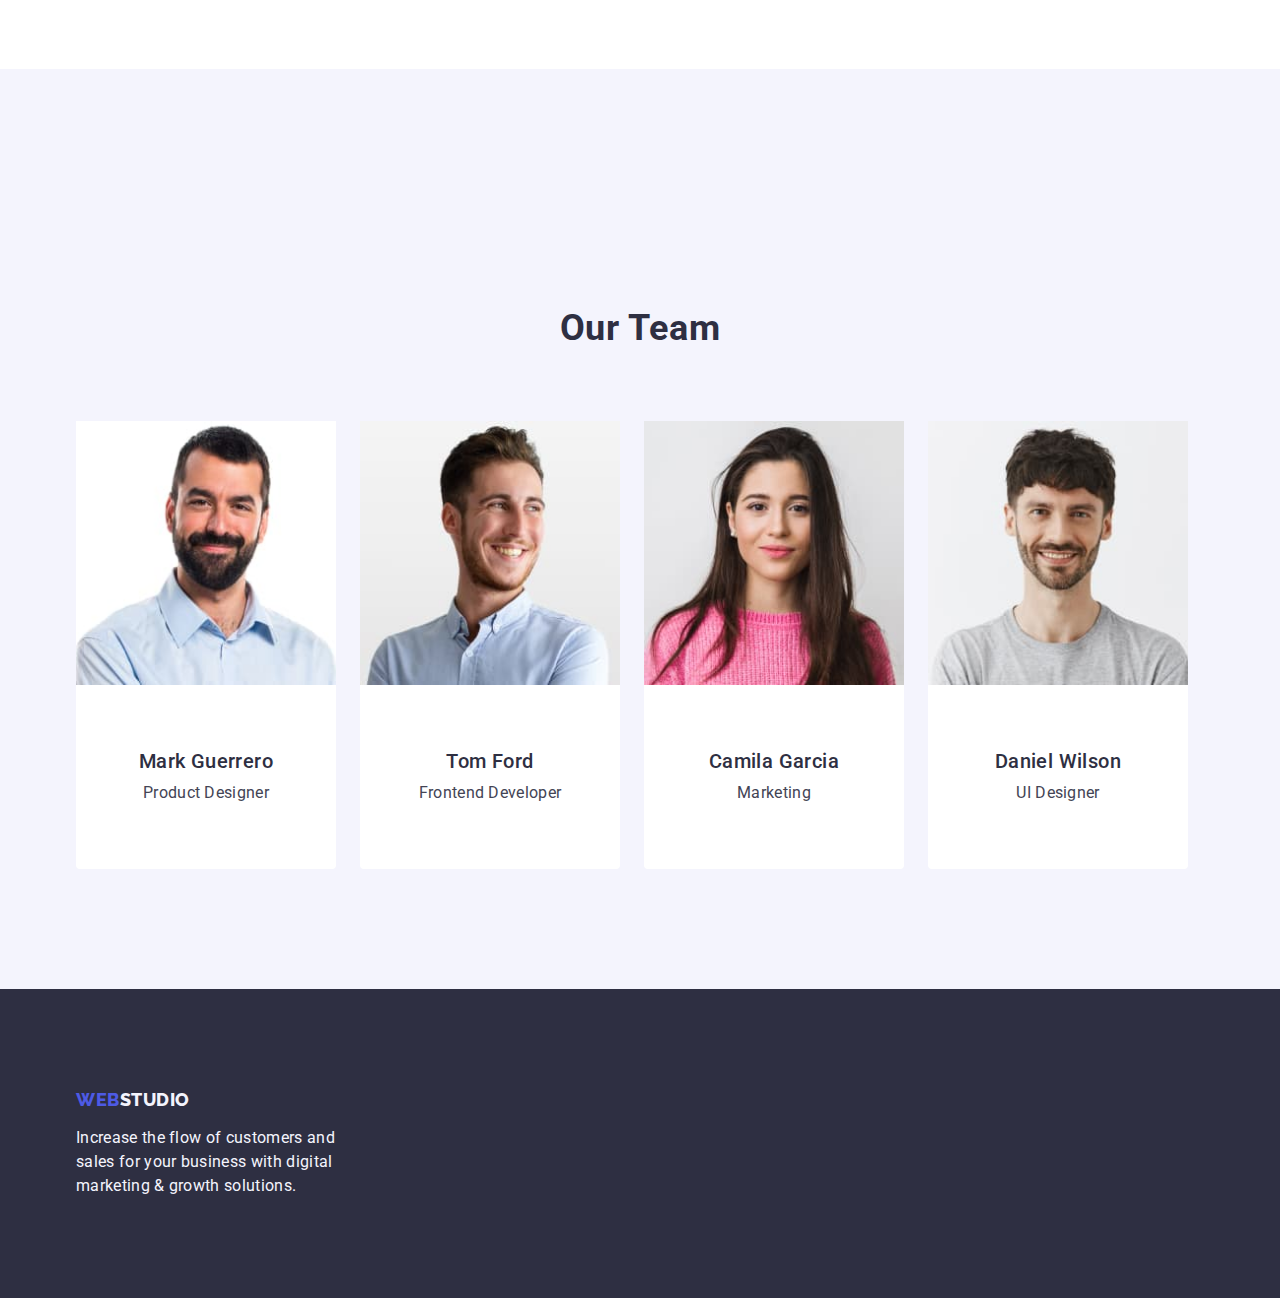
==== commit b0c79d0d: "upd" ====
--- a/index.html
+++ b/index.html
@@ -99,32 +99,32 @@
         <ul class="team-list list">
 
           <li class="team-card">
+            <img src="./images/img4.jpg" width="260" height="264px" alt="Mark Guerrero">
             <div class="team-info-text">
-              <img src="./images/img4.jpg" width="260" height="264px" alt="Mark Guerrero">
               <h3 class="team-name">Mark Guerrero</h3>
               <p class="team-text">Product Designer</p>
             </div>
           </li>
 
           <li class="team-card">
+            <img src="./images/img5.jpg" width="260" height="264px" alt="Tom Ford">
             <div class="team-info-text">
-              <img src="./images/img5.jpg" width="260" height="264px" alt="Tom Ford">
               <h3 class="team-name">Tom Ford</h3>
               <p class="team-text">Frontend Developer</p>
             </div>
           </li>
 
           <li class="team-card">
+            <img src="./images/img6.jpg" width="260" height="264px" alt="Camilla Garcia">
             <div class="team-info-text">
-              <img src="./images/img6.jpg" width="260" height="264px" alt="Camilla Garcia">
               <h3 class="team-name">Camila Garcia</h3>
               <p class="team-text">Marketing</p>
             </div>
           </li>
 
           <li class="team-card">
+            <img src="./images/img7.jpg" width="260" height="264px" alt="Daniel Wilson">
             <div class="team-info-text">
-              <img src="./images/img7.jpg" width="260" height="264px" alt="Daniel Wilson">
               <h3 class="team-name">Daniel Wilson</h3>
               <p class="team-text">UI Designer</p>
             </div>
--- a/css/styles.css
+++ b/css/styles.css
@@ -143,12 +143,6 @@
   background-color: var(--text-color);
   padding-top: 188px;
   padding-bottom: 188px;
-  height: 600px;
-  margin-left: auto;
-  margin-right: auto;
-  padding-left: 15px;
-  padding-right: 15px;
-  display: flex;
 }
 
 .hero-title {
@@ -279,12 +273,11 @@
 }
 
 .team-card {
-  background-color: #fff;
+  background-color: #FFFFFF;
   border-radius: 0px 0px 4px 4px;
-
-}
-
-.team-info {
+}
+
+.team-info-text {
   padding: 32px 16px
 }
 
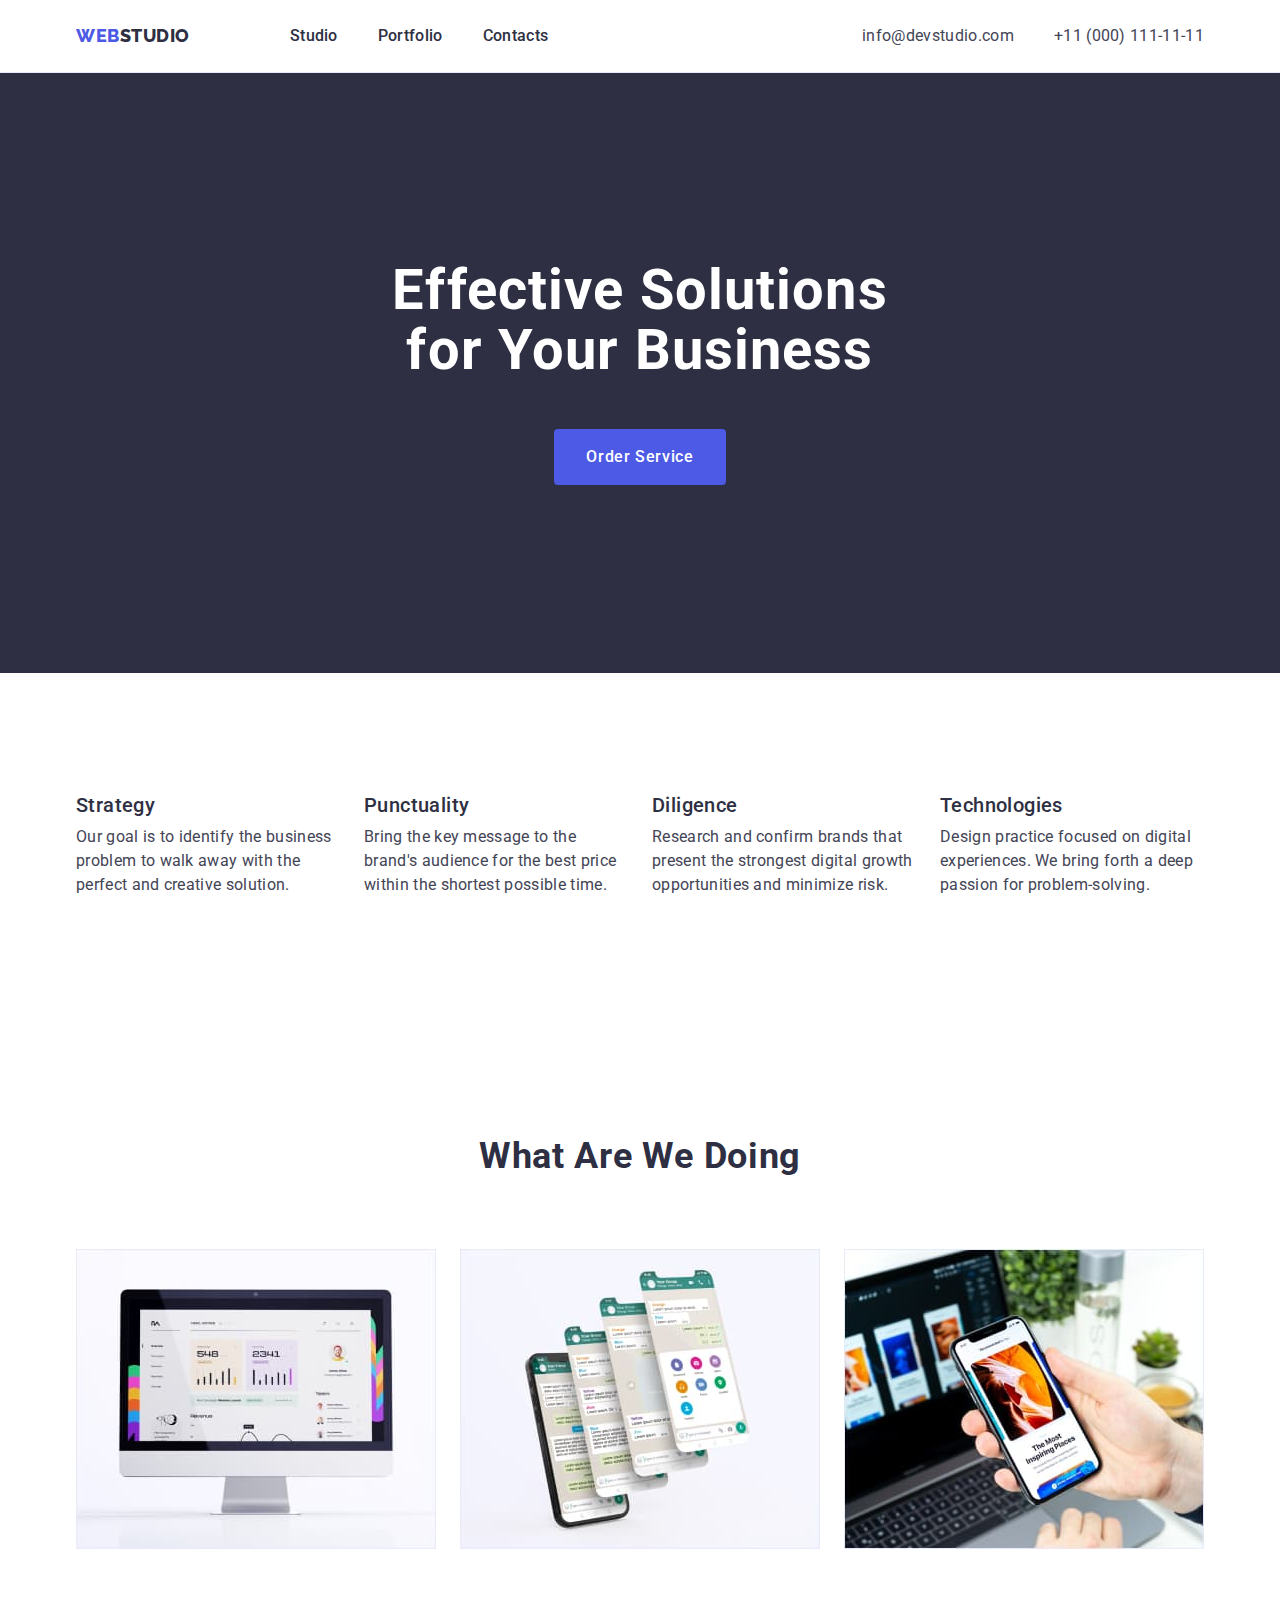
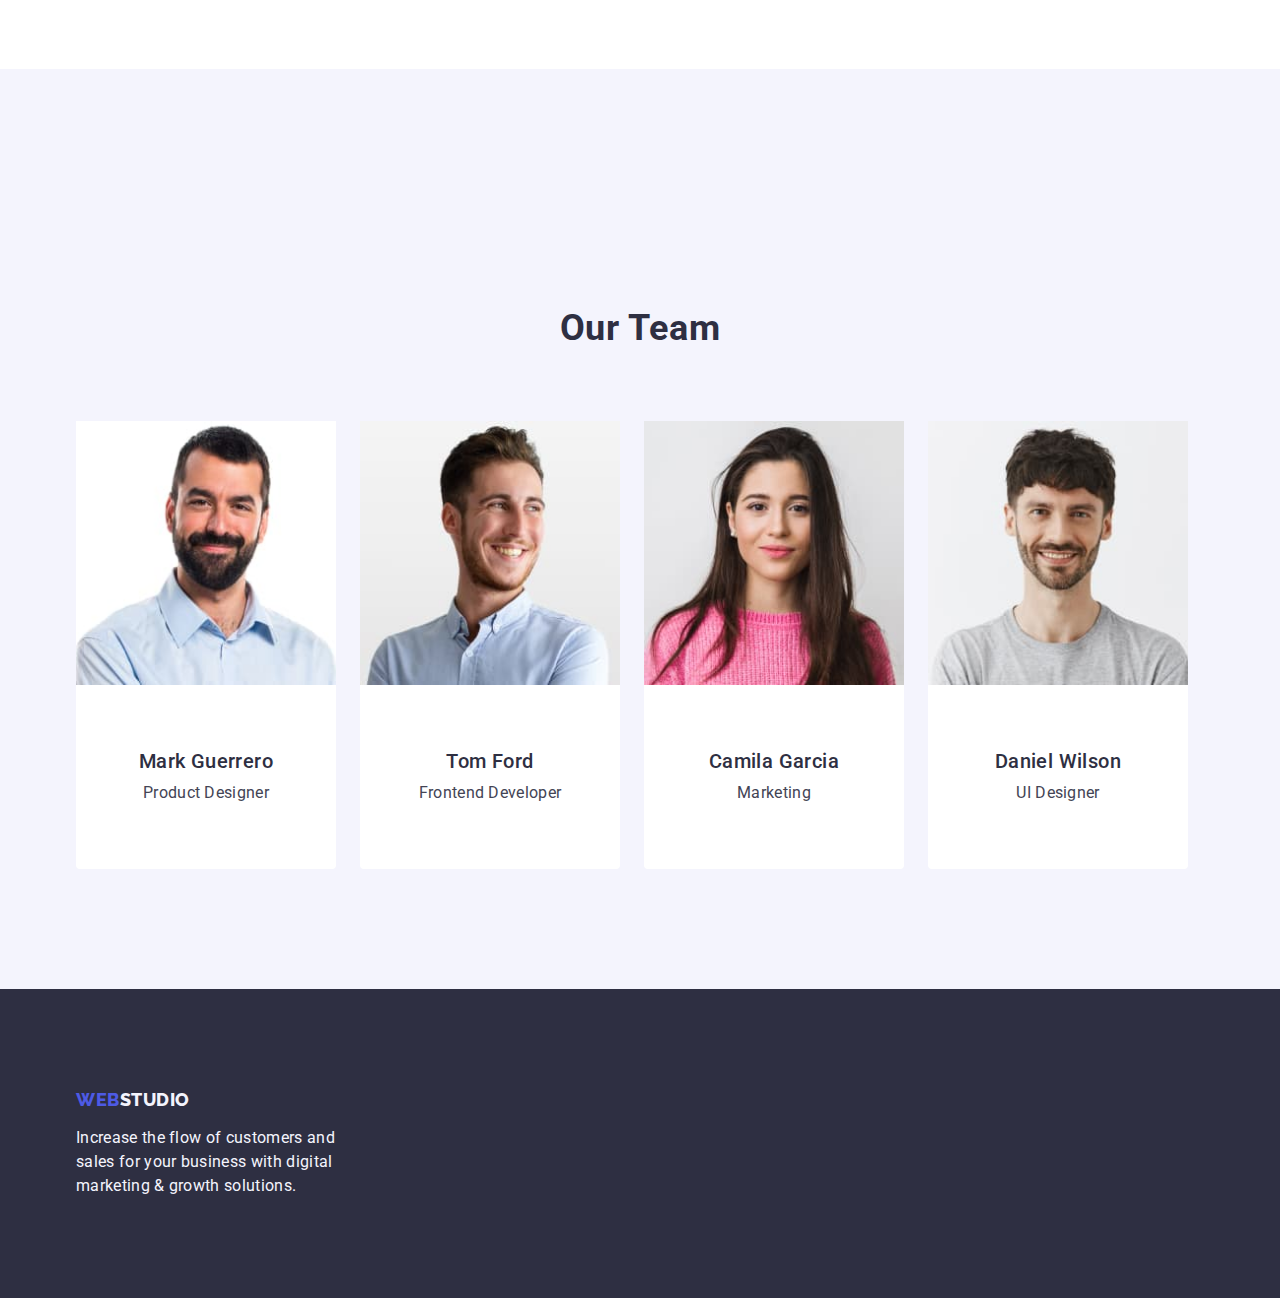
==== commit cbf2ddf4: "Update index.html" ====
--- a/index.html
+++ b/index.html
@@ -50,7 +50,7 @@
     <!-- Section 2 -->
     <section class="features">
       <div class="container features-container">
-        <h2 hidden class="feature">Features</h2>
+        <h2 class="visually-hidden">features</h2>
         <ul class="features-list list">
 
           <li class="features-content">
@@ -99,7 +99,7 @@
         <ul class="team-list list">
 
           <li class="team-card">
-            <img src="./images/img4.jpg" width="260" height="264px" alt="Mark Guerrero">
+            <img src="./images/img4.jpg" alt="Mark Guerrero" width="260" height="264">
             <div class="team-info-text">
               <h3 class="team-name">Mark Guerrero</h3>
               <p class="team-text">Product Designer</p>
@@ -107,7 +107,7 @@
           </li>
 
           <li class="team-card">
-            <img src="./images/img5.jpg" width="260" height="264px" alt="Tom Ford">
+            <img src="./images/img5.jpg" alt="Tom Ford" width="260" height="264">
             <div class="team-info-text">
               <h3 class="team-name">Tom Ford</h3>
               <p class="team-text">Frontend Developer</p>
@@ -115,7 +115,7 @@
           </li>
 
           <li class="team-card">
-            <img src="./images/img6.jpg" width="260" height="264px" alt="Camilla Garcia">
+            <img src="./images/img6.jpg" alt="Camilla Garcia" width="260" height="264">
             <div class="team-info-text">
               <h3 class="team-name">Camila Garcia</h3>
               <p class="team-text">Marketing</p>
@@ -123,7 +123,7 @@
           </li>
 
           <li class="team-card">
-            <img src="./images/img7.jpg" width="260" height="264px" alt="Daniel Wilson">
+            <img src="./images/img7.jpg" alt="Daniel Wilson" width="260" height="264">
             <div class="team-info-text">
               <h3 class="team-name">Daniel Wilson</h3>
               <p class="team-text">UI Designer</p>
--- a/css/styles.css
+++ b/css/styles.css
@@ -173,12 +173,8 @@
   min-width: 169px;
   height: 56px;
   padding: 16px 32px;
-  box-shadow: 0px 4px 4px rgba(0, 0, 0, 0.15);
   border: none;
   border-radius: 4px;
-  display: flex;
-  flex-direction: row;
-  gap: 10px;
   color: #FFFFFF;
   cursor: pointer;
 }
@@ -193,6 +189,19 @@
 .features {
   padding-top: 120px;
   padding-bottom: 120px;
+}
+
+.visually-hidden {
+  position: absolute;
+  width: 1px;
+  height: 1px;
+  margin: -1px;
+  border: 0;
+  padding: 0;
+  white-space: nowrap;
+  clip-path: inset(100%);
+  clip: rect(0 0 0 0);
+  overflow: hidden;
 }
 
 .features-list {
@@ -344,6 +353,17 @@
 /* ------------PORTFOLIO------------- */
 /* ------------PORTFOLIO------------- */
 
+.portf-section {
+  padding-top: 96px;
+  padding-bottom: 120px;
+}
+
+.portf-button-list {
+  display: flex;
+  justify-content: center;
+  gap: 24px;
+  margin-bottom: 72px;
+}
 
 .portf-button-item {
   font-weight: 500;
@@ -353,6 +373,9 @@
   color: var(--logo-color);
   background-color: var(--portfolio-button-color);
   cursor: pointer;
+  border: 1px solid #E7E9FC;
+  border-radius: 4px;
+  padding: 12px 24px 12px;
   font-family: 'Roboto', sans-serif;
 }
 
@@ -360,4 +383,22 @@
 .portf-button-item:focus {
   background-color: var(--hover-link-color);
   color: #fff;
+  border: 1px solid transparent;
+}
+
+.portf-card-list {
+  display: flex;
+  flex-wrap: wrap;
+  column-gap: 24px;
+  row-gap: 48px;
+}
+
+.portf-card-item {
+  width: calc((100% - 48px) / 3);
+}
+
+.card-text-info {
+  padding: 32px 16px;
+  border: 1px solid #e7e9fc;
+  border-top: none;
 }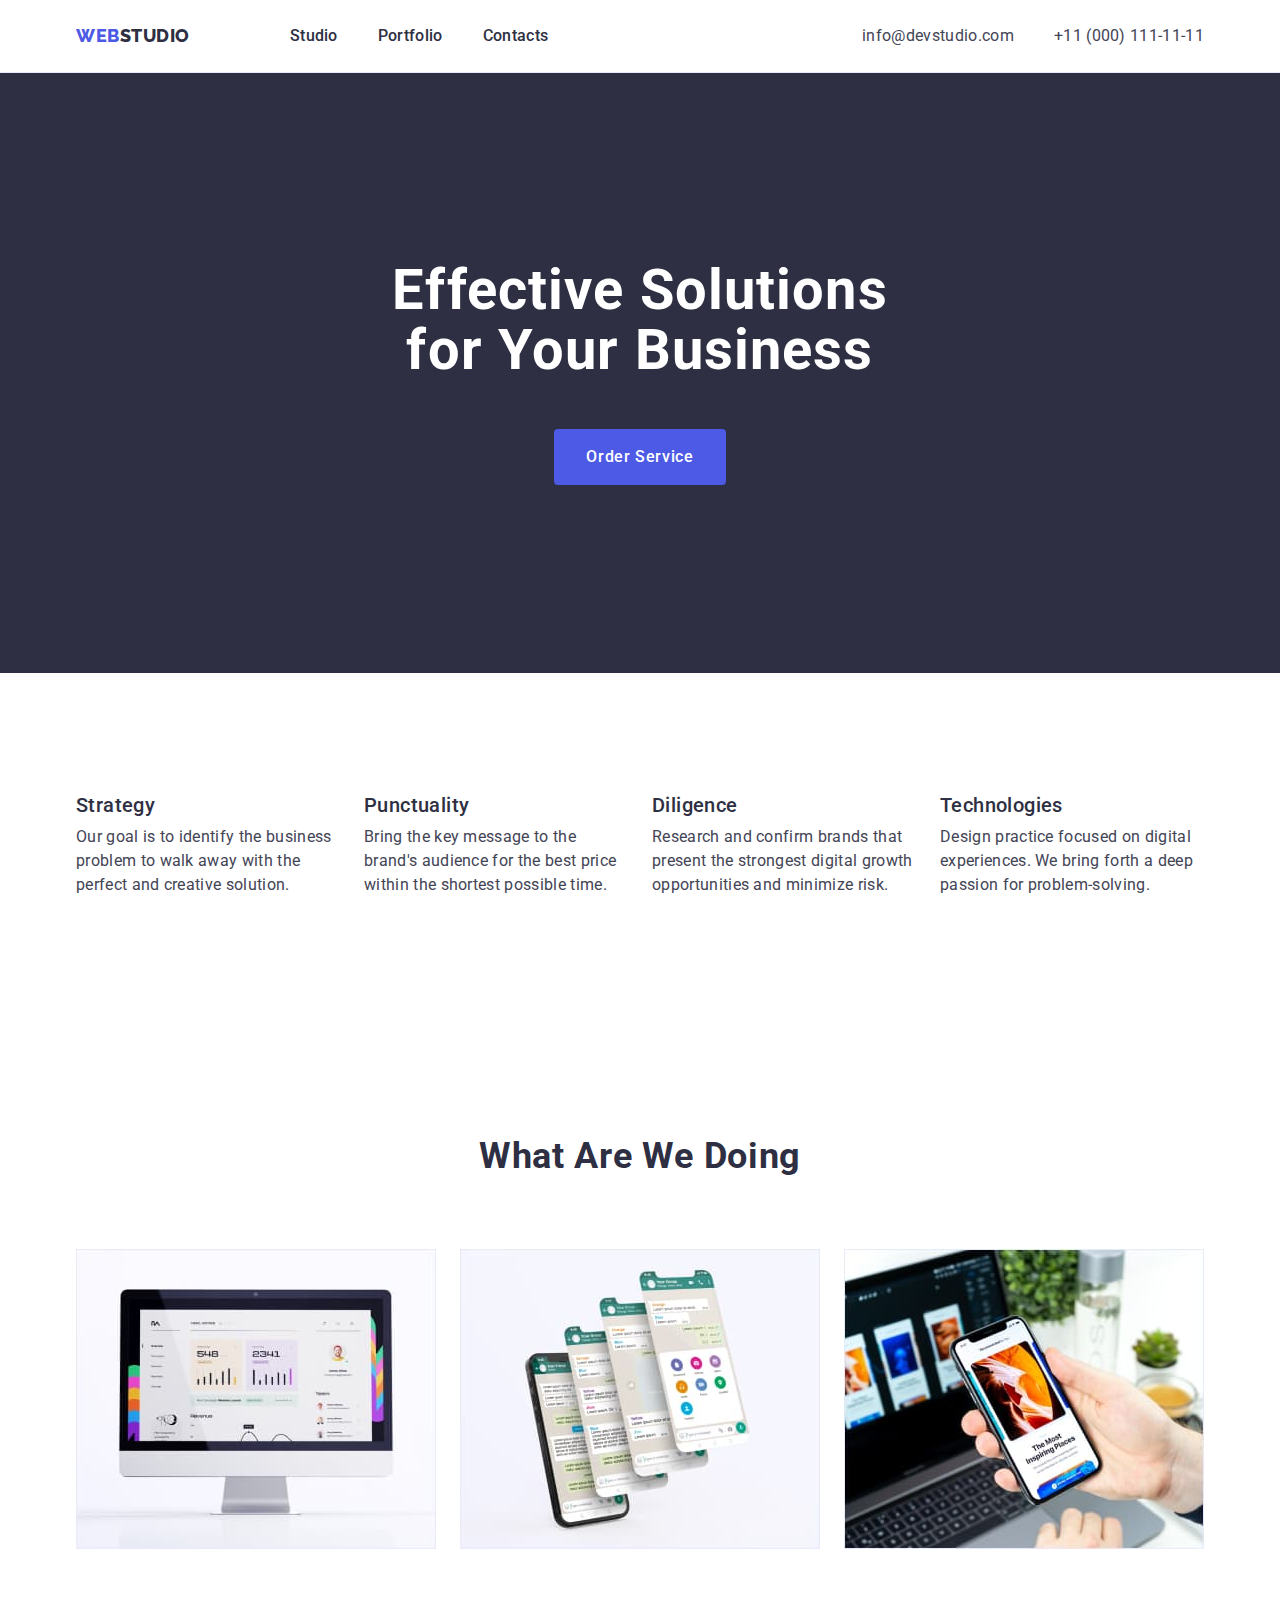
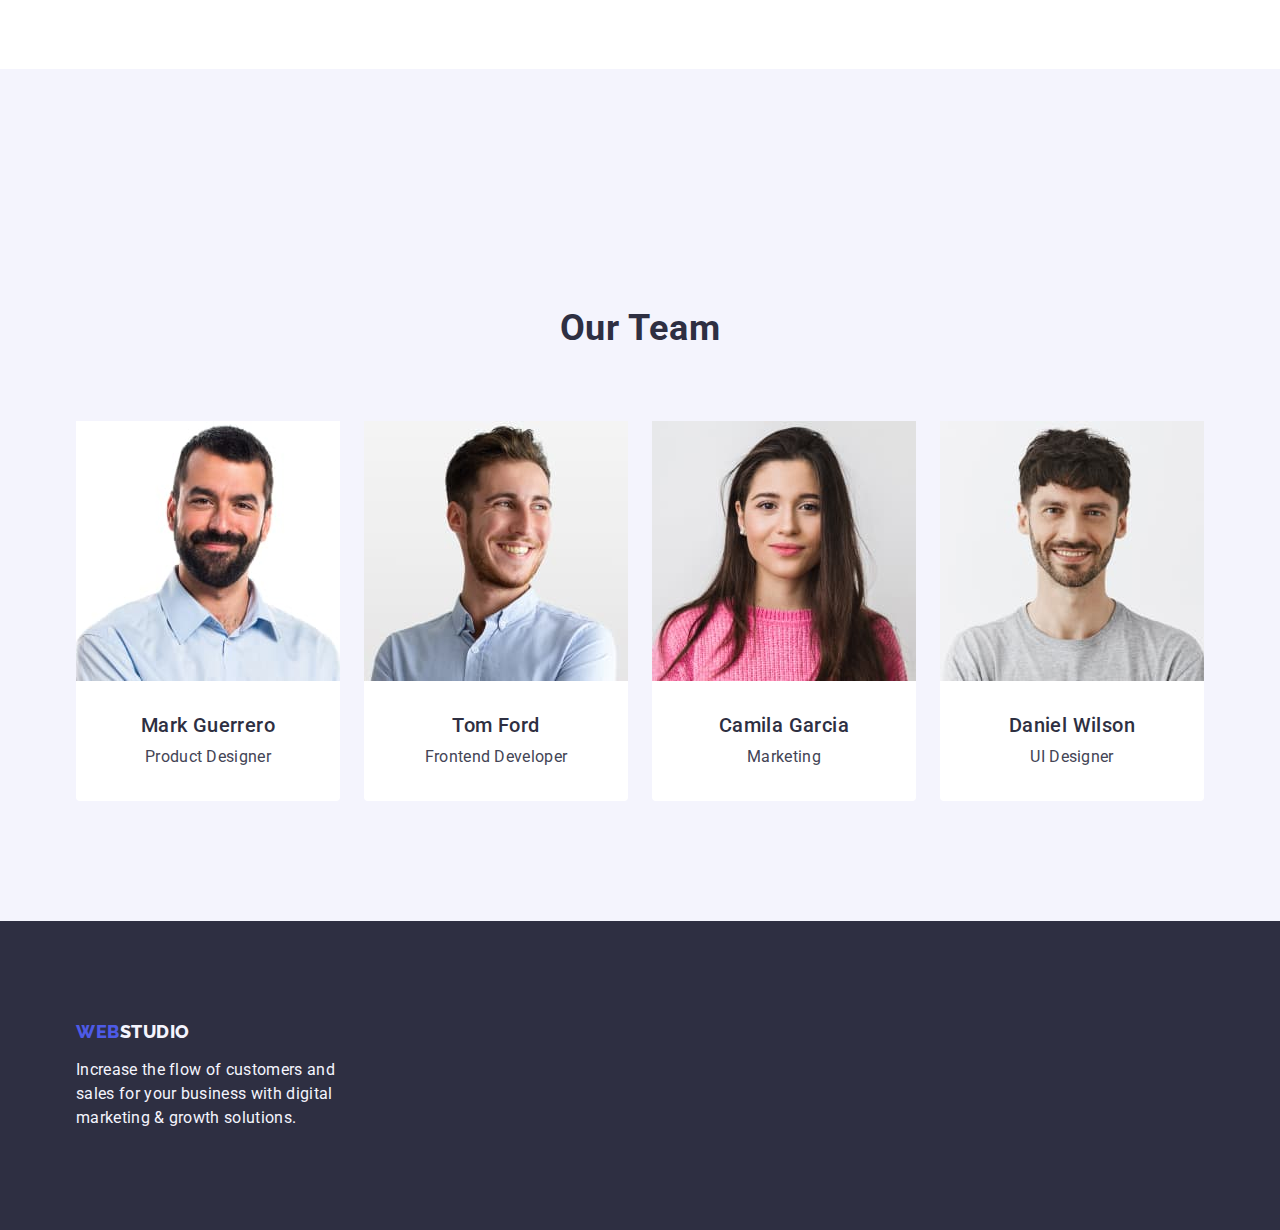
==== commit f752f71a: "upd" ====
--- a/index.html
+++ b/index.html
@@ -99,7 +99,7 @@
         <ul class="team-list list">
 
           <li class="team-card">
-            <img src="./images/img4.jpg" alt="Mark Guerrero" width="260" height="264">
+            <img src="./images/img4.jpg" alt="Mark Guerrero" width="264" height="260">
             <div class="team-info-text">
               <h3 class="team-name">Mark Guerrero</h3>
               <p class="team-text">Product Designer</p>
@@ -107,7 +107,7 @@
           </li>
 
           <li class="team-card">
-            <img src="./images/img5.jpg" alt="Tom Ford" width="260" height="264">
+            <img src="./images/img5.jpg" alt="Tom Ford" width="264" height="260">
             <div class="team-info-text">
               <h3 class="team-name">Tom Ford</h3>
               <p class="team-text">Frontend Developer</p>
@@ -115,7 +115,7 @@
           </li>
 
           <li class="team-card">
-            <img src="./images/img6.jpg" alt="Camilla Garcia" width="260" height="264">
+            <img src="./images/img6.jpg" alt="Camilla Garcia" width="264" height="260">
             <div class="team-info-text">
               <h3 class="team-name">Camila Garcia</h3>
               <p class="team-text">Marketing</p>
@@ -123,7 +123,7 @@
           </li>
 
           <li class="team-card">
-            <img src="./images/img7.jpg" alt="Daniel Wilson" width="260" height="264">
+            <img src="./images/img7.jpg" alt="Daniel Wilson" width="264" height="260">
             <div class="team-info-text">
               <h3 class="team-name">Daniel Wilson</h3>
               <p class="team-text">UI Designer</p>
--- a/css/styles.css
+++ b/css/styles.css
@@ -28,6 +28,8 @@
 
 .list {
   list-style: none;
+  margin: 0;
+  padding: 0;
 }
 
 img {
@@ -261,7 +263,8 @@
 
 .team {
   background-color: var(--team-color);
-  padding: 120px 0;
+  padding-top: 120px;
+  padding-bottom: 120px;
 }
 
 .team-title {
@@ -284,6 +287,7 @@
 .team-card {
   background-color: #FFFFFF;
   border-radius: 0px 0px 4px 4px;
+  flex-basis: calc((100%-72px)/4);
 }
 
 .team-info-text {
@@ -297,7 +301,6 @@
   letter-spacing: 0.02em;
   text-align: center;
   margin-bottom: 8px;
-  padding-top: 32px;
   color: var(--text-color);
 }
 
@@ -307,7 +310,6 @@
   font-size: 16px;
   line-height: 1.5;
   text-align: center;
-  padding-bottom: 32px;
   letter-spacing: 0.02em;
 }
 
